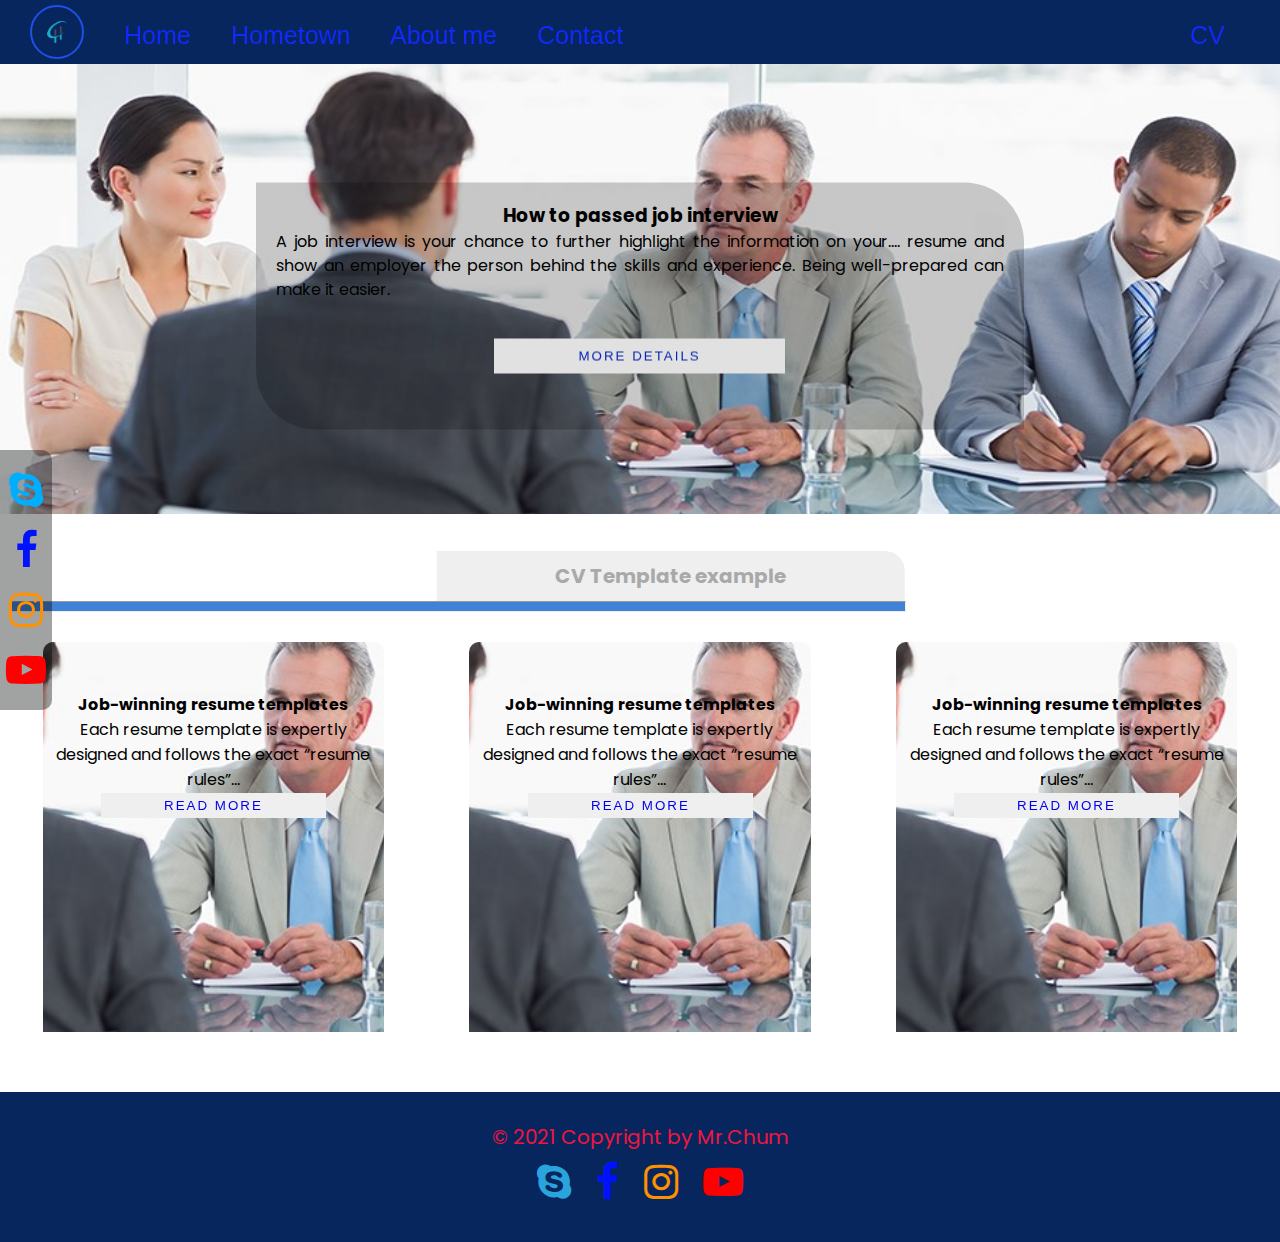
==== index.html @ 4aae73a3 "#2-Update-home" ====
<!DOCTYPE html>
<html lang="en">
<head>
    <meta charset="UTF-8">
    <meta name="viewport" content="width=device-width, initial-scale=1.0">
    <title>Virtual company One 2021</title>
    <link rel="stylesheet" href="css/hover.css">
    <link rel="shortcut icon" href="images/pnc-logo.png" type="image/x-icon">
    <link rel="stylesheet" href="css/main.css">
    <link rel="preconnect" href="https://fonts.gstatic.com">
    <link href="https://fonts.googleapis.com/css2?family=Poppins:wght@500&display=swap" rel="stylesheet">
    <link rel="stylesheet" href="https://cdnjs.cloudflare.com/ajax/libs/font-awesome/4.7.0/css/font-awesome.min.css">

</head>
<body>
    <div class="menu ">
        <div class="logo">
            <img src="/images/ch-logo--removebg-preview.png" alt="logo">
            <nav>
                <ul>
                    <li class="hvr-underline-from-center"><a href="#">Home</a></li>
                    <li class="hvr-underline-from-center"><a href="pages/hometown.html">Hometown</a></li>
                    <li class="hvr-underline-from-center"><a href="pages/about.html">About me</a></li>
                    <li class="hvr-underline-from-center"><a href="pages/contact.html">Contact</a></li>
                </ul>
            </nav>
        </div>
        <nav class="cv">
            <ul>
                <li class="hvr-underline-from-center"><a href="#">CV</a></li>
            </ul>
        </nav>
    </div>
<dvi class="header">
    <div class="text">
        <div class="main-text">
            <h3>How to passed job interview</h3>
            <p>A job interview is your chance to further highlight the information on your.... resume and show an employer the person behind the skills and experience. Being well-prepared can make it easier.</p>
            <button class="hvr-shutter-in-horizontal"><a href="https://www.indeed.com/career-advice/interviewing/how-to-pass-an-interview">More details</a></button>
        </div>
       
    </div>
    <div class="im-bg">
        <img src="/images/home.jpg" alt="">
    </div>
    <div class="icon">
        <i class="fa fa-skype" style="font-size:40px;color:rgb(0, 174, 255)"></i>
        <i class="fa fa-facebook" style="font-size:40px;color:rgb(0, 17, 255)"></i>
        <i class="fa fa-instagram" style="font-size:40px;color:rgb(255, 145, 0)"></i>
        <i class="fa fa-youtube-play" style="font-size:40px;color:red"></i>
    </div>
    <div class="title">
        <h1>CV Template example</h1>
        <hr>
    </div>
    <div class="grid-lay">
        <div class="box">
            <div class="content">
                <div>
                    <h4>Job-winning resume templates</h4>
                    <p>Each resume template is expertly designed and follows the exact “resume rules”...</p>
                    <button class="hvr-bounce-to-right"><a href="https://www.indeed.com/career-advice/interviewing/how-to-pass-an-interview">Read more</a></button>
                </div>
            </div>
        </div>
        <div class="box">
            <div class="content">
                <div>
                    <h4>Job-winning resume templates</h4>
                    <p>Each resume template is expertly designed and follows the exact “resume rules”...</p>
                    <button class="hvr-bounce-to-right"><a href="https://www.indeed.com/career-advice/interviewing/how-to-pass-an-interview">Read more</a></button>
                </div>
            </div>
        </div>
        <div class="box">
            <div class="content">
                <div>
                    <h4>Job-winning resume templates</h4>
                    <p>Each resume template is expertly designed and follows the exact “resume rules”...</p>
                    <button class="hvr-bounce-to-right"><a href="https://www.indeed.com/career-advice/interviewing/how-to-pass-an-interview">Read more</a></button>
                </div>
            </div>
        </div>
    </div>


































<footer>
    <div class="copyright">
        &copy; 2021 Copyright by Mr.Chum
    </div>
    <i class="fa fa-skype" style="font-size:40px;color:rgb(42, 164, 221)"></i>
    <i class="fa fa-facebook" style="font-size:40px;color:rgb(0, 17, 255)"></i>
    <i class="fa fa-instagram" style="font-size:40px;color:rgb(255, 145, 0)"></i>
    <i class="fa fa-youtube-play" style="font-size:40px;color:red"></i>
</footer>
</body>
</html>
---- css/main.css ----
* {
    margin: 0;
    padding: 0;
}
body {
    overflow-x: hidden;
    font-family: 'Poppins', sans-serif;
}

.menu {
    display: flex;
    justify-content: space-between;
    background: rgb(8, 38, 94);
    padding: 5px;
    position: sticky;
    top: 0;
    z-index: 2;
}
.logo{
    display: flex;
}
.logo img {
    width: 50px;
    height: 50px;
    margin-left: 25px;
    border: 2px solid rgb(32, 79, 233);
    border-radius: 50%;
    cursor: pointer;
    transition: 2s;
}
.logo img:hover {
    transform: rotatex(360deg);
    transition: 2s;
}
.logo nav ul{
    display: flex;
    list-style: none;
}
.logo nav ul li {
    margin:16px 0px 0px 40px;
}
.cv ul li {
    list-style: none;
    margin: 16px 50px 0px 0px;
}
nav ul li a {
    font-family: sans-serif;
    font-size: 25px;
    color: rgb(18, 41, 250);
    text-decoration: none;
}
nav ul li a:hover {
    color: rgb(4, 14, 48);
}

.header .im-bg img{
    width: 100%;
    height: 50vh;
}


.header .text {
    position: absolute;
    width: 60%;
    background: rgba(0, 0,0, 0.2);
    top: 34%;
    left: 50%;
    transform: translate(-50%, -50%);
    border-top-right-radius: 60px;
    border-bottom-left-radius: 60px;
}
.header .text .main-text {
    display: flex;
    width: 100%;
    flex-direction: column;
    text-align: justify;
    padding: 20px;
    box-sizing: border-box;
    line-height: 1.5;
    
}
.header .text .main-text h3 {
    text-align: center;
}
.header .text .main-text button{
    width:40% ;
    margin: 4vh auto;
    padding: 10px;
    outline: none;
    border: none;
    cursor: pointer;
}
.header .text .main-text button a{
    text-decoration: none;
    letter-spacing: 2px;
    color: rgb(6, 38, 177);
    text-transform: uppercase;
}
.icon {
    display: flex;
    justify-content: center;
    align-items: center;
    flex-direction: column;
    padding: 10px;
    background: rgba(0, 2, 3, 0.37);
    width: 2.5%;
    top: 50%;
    position: fixed;
    border-top-right-radius: 10px;
    border-bottom-right-radius: 10px;
}
.fa {
    margin: 10px 0px;
}


.title {
    display: flex;
    justify-content: flex-end;
    flex-direction: column;
    padding: 10px;
    width: 70%;
    margin: 20px 0px 20px 0px;
}

.title h1 {
    color: darkgrey;
    background: rgb(239, 239, 240);
    padding: 10px;
    width: 50%;
    font-size: 20px;
    text-align: center;
    border-top-right-radius: 20px;
    position: relative;
    left: 57%;
    transform: translateX(-18%);
}
.title hr{
    background: rgb(66, 130, 214);
    height: 1vh;
}
.grid-lay{
    display: grid;
    grid-template-columns: repeat(3, 1fr);
    
}
.grid-lay .box {
    width: 80%;
    margin: 0 auto;
    background: url(/images/home.jpg) no-repeat;
    background-size: cover;
    background-position: center -60px;
    transition: 2s;
    height: 50vh;
    border-radius: 10px;
}
.grid-lay .box:hover {
    transform: scale(.8);
    transition: 2s;
}

.grid-lay .box .content {
    
    padding: 10px;
    text-align: center;
    margin-top: 40px;
}
.grid-lay .box .content button {
    width: 70%;
    padding: 5px;
    cursor: pointer;
    outline: none;
    border: none;
}
.grid-lay .box .content button a{
    letter-spacing: 2px;
    text-decoration: none;
    text-transform: uppercase;
}










































footer {
    background: rgb(8, 38, 94);
    text-align: center;
    padding: 30px;
    font-size: 20px;
    color: rgb(240, 21, 64);
}
footer .fa {
    margin: 10px;
}
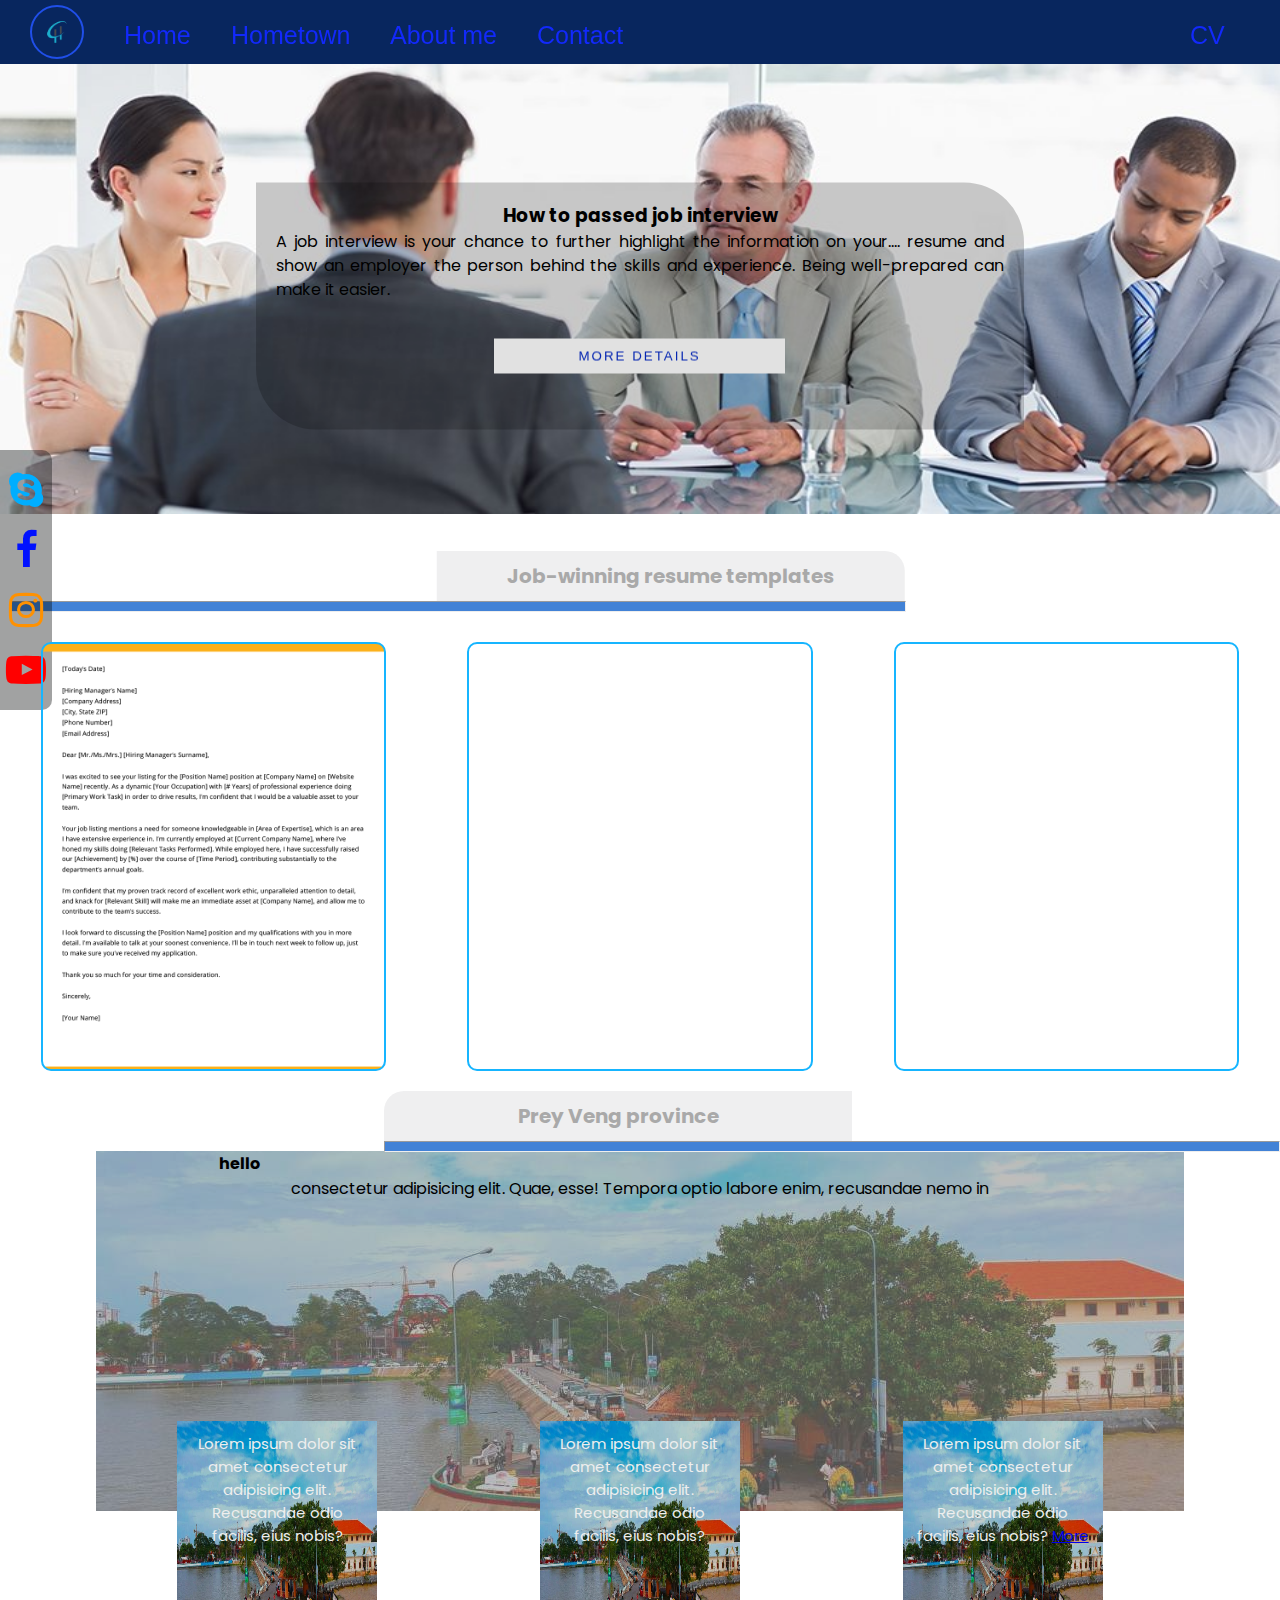
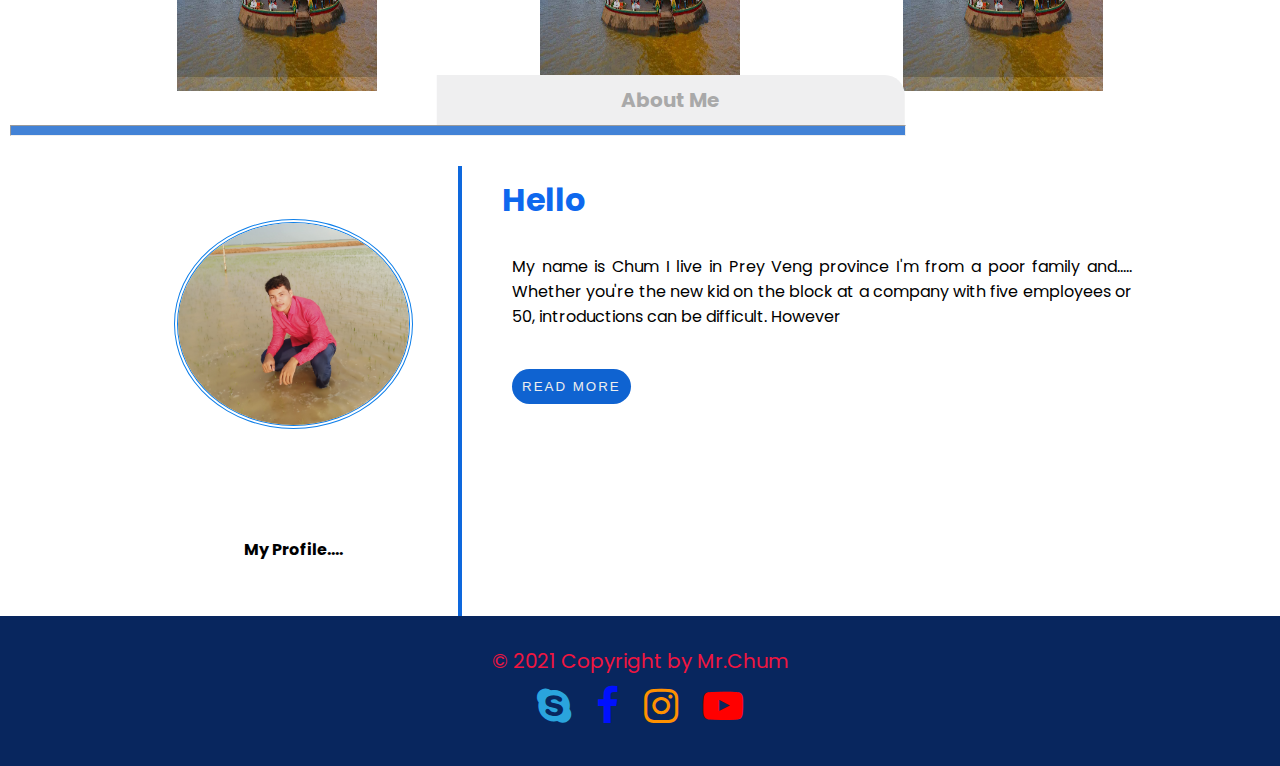
==== commit 123f030e: "#2-Update Hover" ====
--- a/index.html
+++ b/index.html
@@ -27,7 +27,7 @@
         </div>
         <nav class="cv">
             <ul>
-                <li class="hvr-underline-from-center"><a href="#">CV</a></li>
+                <li class="hvr-underline-from-center"><a href="pages/cv.html">CV</a></li>
             </ul>
         </nav>
     </div>
@@ -49,15 +49,15 @@
         <i class="fa fa-instagram" style="font-size:40px;color:rgb(255, 145, 0)"></i>
         <i class="fa fa-youtube-play" style="font-size:40px;color:red"></i>
     </div>
-    <div class="title">
-        <h1>CV Template example</h1>
+    <div class="title-left">
+        <h1>Job-winning resume templates</h1>
         <hr>
     </div>
-    <div class="grid-lay">
-        <div class="box">
+    <div class="grid-lay ">
+        <div class="box pic1 hvr-box-shadow-outset">
             <div class="content">
                 <div>
-                    <h4>Job-winning resume templates</h4>
+                    <h4>Cover letter example</h4>
                     <p>Each resume template is expertly designed and follows the exact “resume rules”...</p>
                     <button class="hvr-bounce-to-right"><a href="https://www.indeed.com/career-advice/interviewing/how-to-pass-an-interview">Read more</a></button>
                 </div>
@@ -82,6 +82,59 @@
             </div>
         </div>
     </div>
+
+    <div class="title-right">
+        <h1>Prey Veng province</h1>
+        <hr>
+    </div>
+    <div class="aboutMe">
+        <div class="content">
+            <h4>hello</h4>
+            <p>consectetur adipisicing elit. Quae, esse! Tempora optio labore enim, recusandae nemo in </p>
+        </div>
+        <div class="img-pv">
+            <div class="main">
+                <h4>hello</h4>
+                <p>Lorem ipsum dolor sit amet consectetur adipisicing elit. Recusandae odio facilis, eius nobis?</p>
+                <img src="/images/pv.jpg" alt="">
+            </div>
+            <div class="main">
+                <h4>hello</h4>
+                <p>Lorem ipsum dolor sit amet consectetur adipisicing elit. Recusandae odio facilis, eius nobis?</p>
+                <img src="/images/pv.jpg" alt="">
+            </div>
+            <div class="main">
+                <h4>hello</h4>
+                <p>Lorem ipsum dolor sit amet consectetur adipisicing elit. Recusandae odio facilis, eius nobis? <a href="#"> More</a></p>
+                <img src="/images/pv.jpg" alt="">
+            </div>
+        </div>
+    </div>
+    <div class="About">
+        <div class="title-left">
+            <h1>About Me</h1>
+            <hr>
+        </div>
+        <div class="boxAboutMe">
+            <div class="layout-me">
+                <div class="chum-img">
+                    <img src="/images/change-ch.jpg" alt="">
+                    <h4>My Profile....</h4>
+                </div>
+                <div class="textAboutMe">
+                    <h1>Hello</h1>
+                    <p>
+                        My name is <span>Chum</span> I live in Prey Veng province I'm from a poor family and.....
+
+                        Whether you're the new kid on the block at a company with five employees or 50, introductions can be difficult. However
+                    </p>
+                    <button>Read more</button>
+                </div>
+            </div>
+        
+        </div>
+    </div>
+    
 
 
 
--- a/css/main.css
+++ b/css/main.css
@@ -111,10 +111,11 @@
 }
 .fa {
     margin: 10px 0px;
-}
-
-
-.title {
+    cursor: pointer;
+}
+
+
+.title-left {
     display: flex;
     justify-content: flex-end;
     flex-direction: column;
@@ -123,7 +124,7 @@
     margin: 20px 0px 20px 0px;
 }
 
-.title h1 {
+.title-left h1 {
     color: darkgrey;
     background: rgb(239, 239, 240);
     padding: 10px;
@@ -135,35 +136,71 @@
     left: 57%;
     transform: translateX(-18%);
 }
-.title hr{
+.title-left hr{
     background: rgb(66, 130, 214);
     height: 1vh;
 }
+
+.title-right {
+    float: right;
+    width: 70%;
+}
+.title-right h1 {
+    color: darkgrey;
+    background: rgb(239, 239, 240);
+    padding: 10px;
+    width: 50%;
+    font-size: 20px;
+    text-align: center;
+    border-top-left-radius: 20px;
+}
+.title-right hr{
+    background: rgb(66, 130, 214);
+    height: 1vh;
+}
+
+
 .grid-lay{
     display: grid;
     grid-template-columns: repeat(3, 1fr);
-    
+    margin-bottom:20px;
+}
+.grid-lay .pic1 {
+    background: url(../images/General-Cover-Letter-Example-Template.png);
 }
 .grid-lay .box {
     width: 80%;
     margin: 0 auto;
-    background: url(/images/home.jpg) no-repeat;
     background-size: cover;
     background-position: center -60px;
-    transition: 2s;
-    height: 50vh;
+    transition: 1s;
     border-radius: 10px;
+    border: 2px solid rgb(22, 181, 255);
 }
 .grid-lay .box:hover {
     transform: scale(.8);
+    transition: 1s;
+    
+}
+.grid-lay .box .content{
+    padding: 10px;
+    text-align: center;
+    height: 45vh;
+    opacity: 0;
     transition: 2s;
-}
-
-.grid-lay .box .content {
-    
-    padding: 10px;
-    text-align: center;
+    color: rgb(75, 74, 74);
+    background: rgba(10, 98, 231, 0.185);
+}
+.grid-lay .box .content div {
     margin-top: 40px;
+}
+.grid-lay .box .content h4 {
+    font-size: 20px;
+}
+.grid-lay .box .content:hover {
+    opacity: 1;
+    transition: 2s;
+    border-radius: 5px;
 }
 .grid-lay .box .content button {
     width: 70%;
@@ -179,8 +216,121 @@
 }
 
 
-
-
+.aboutMe {
+    background: url(/images/pv.jpg) no-repeat;
+    background-position: center -150px;
+    width: 85%;
+    height: 40vh;
+    margin: 80px auto;
+    text-align: center;
+}
+.aboutMe .content {
+    background: rgba(138, 137, 137, 0.555);
+    height: 40vh;
+    width: 100%;
+}
+.aboutMe .img-pv {
+    display: flex;
+    justify-content: space-around;
+    height: 30vh;
+    margin: -90px 0px;
+}
+.aboutMe .img-pv .main {
+    width: 200px;
+    position: relative;
+    transition: 1s;
+    font-size: 15px;
+}
+.aboutMe .img-pv .main img{
+    width: 200px;
+    height: 30vh;
+}
+.aboutMe .img-pv .main h4 {
+    position: absolute;
+    z-index: 2;
+    left: 40%;
+    transition: 1s;
+    transform: translateX(30%);
+    opacity: 0;
+}
+.aboutMe .img-pv .main p {
+    position: absolute;
+    color: #eee;
+    background: rgba(0, 0,0, 0.2);
+    height: 26vh;
+    transition: 1.5s;
+    padding: 11px;
+}
+.aboutMe .img-pv .main p:hover{
+    transform: translateY(20%);
+    transition: 1.5s;
+    height: 21vh;
+}
+.aboutMe .img-pv .main:hover h4{
+    transform: scale(1.2);
+    opacity: 1;
+    color: rgb(14, 104, 238);
+    font-size: 20px;
+}
+.aboutMe .img-pv .main:hover{
+    transform: scale(1.1);
+}
+
+
+.About .title-left {
+    margin-top: 12%;
+}
+.About .layout-me {
+    width: 80%;
+    display: flex;
+    justify-content: space-between;
+    margin: 0 auto;
+    height: 50vh;
+}
+.About .layout-me .textAboutMe {
+    width: 100%;
+    margin-left: 30px;
+}
+.About .layout-me .textAboutMe h1{
+    color: rgb(14, 104, 238);
+    padding: 10px;
+}
+.About .layout-me .textAboutMe p {
+    padding: 20px;
+    text-align: justify;
+}
+.About .layout-me .textAboutMe button{
+    outline: none;
+    border: none;
+    border-radius: 20px;
+    padding: 10px;
+    color: #eee;
+    background: rgb(15, 99, 209);
+    cursor: pointer;
+    letter-spacing: 2px;
+    text-transform: uppercase;
+    margin: 20px;
+}
+.About .layout-me .textAboutMe button:hover {
+    background: rgb(11, 67, 139);
+}
+.About .layout-me .chum-img {
+    width: 50%;
+    display: flex;
+    justify-content: center;
+    align-items: center;
+    flex-wrap: wrap;
+    border-right: 4px solid rgb(14, 104, 221);
+}
+.About .layout-me img {
+    width: 70%;
+    border: 4px double rgb(13, 126, 233);
+    border-radius: 50%;
+}
+.About .layout-me h4 {
+    width: 100%;
+    text-align: center;
+}
 
 
 
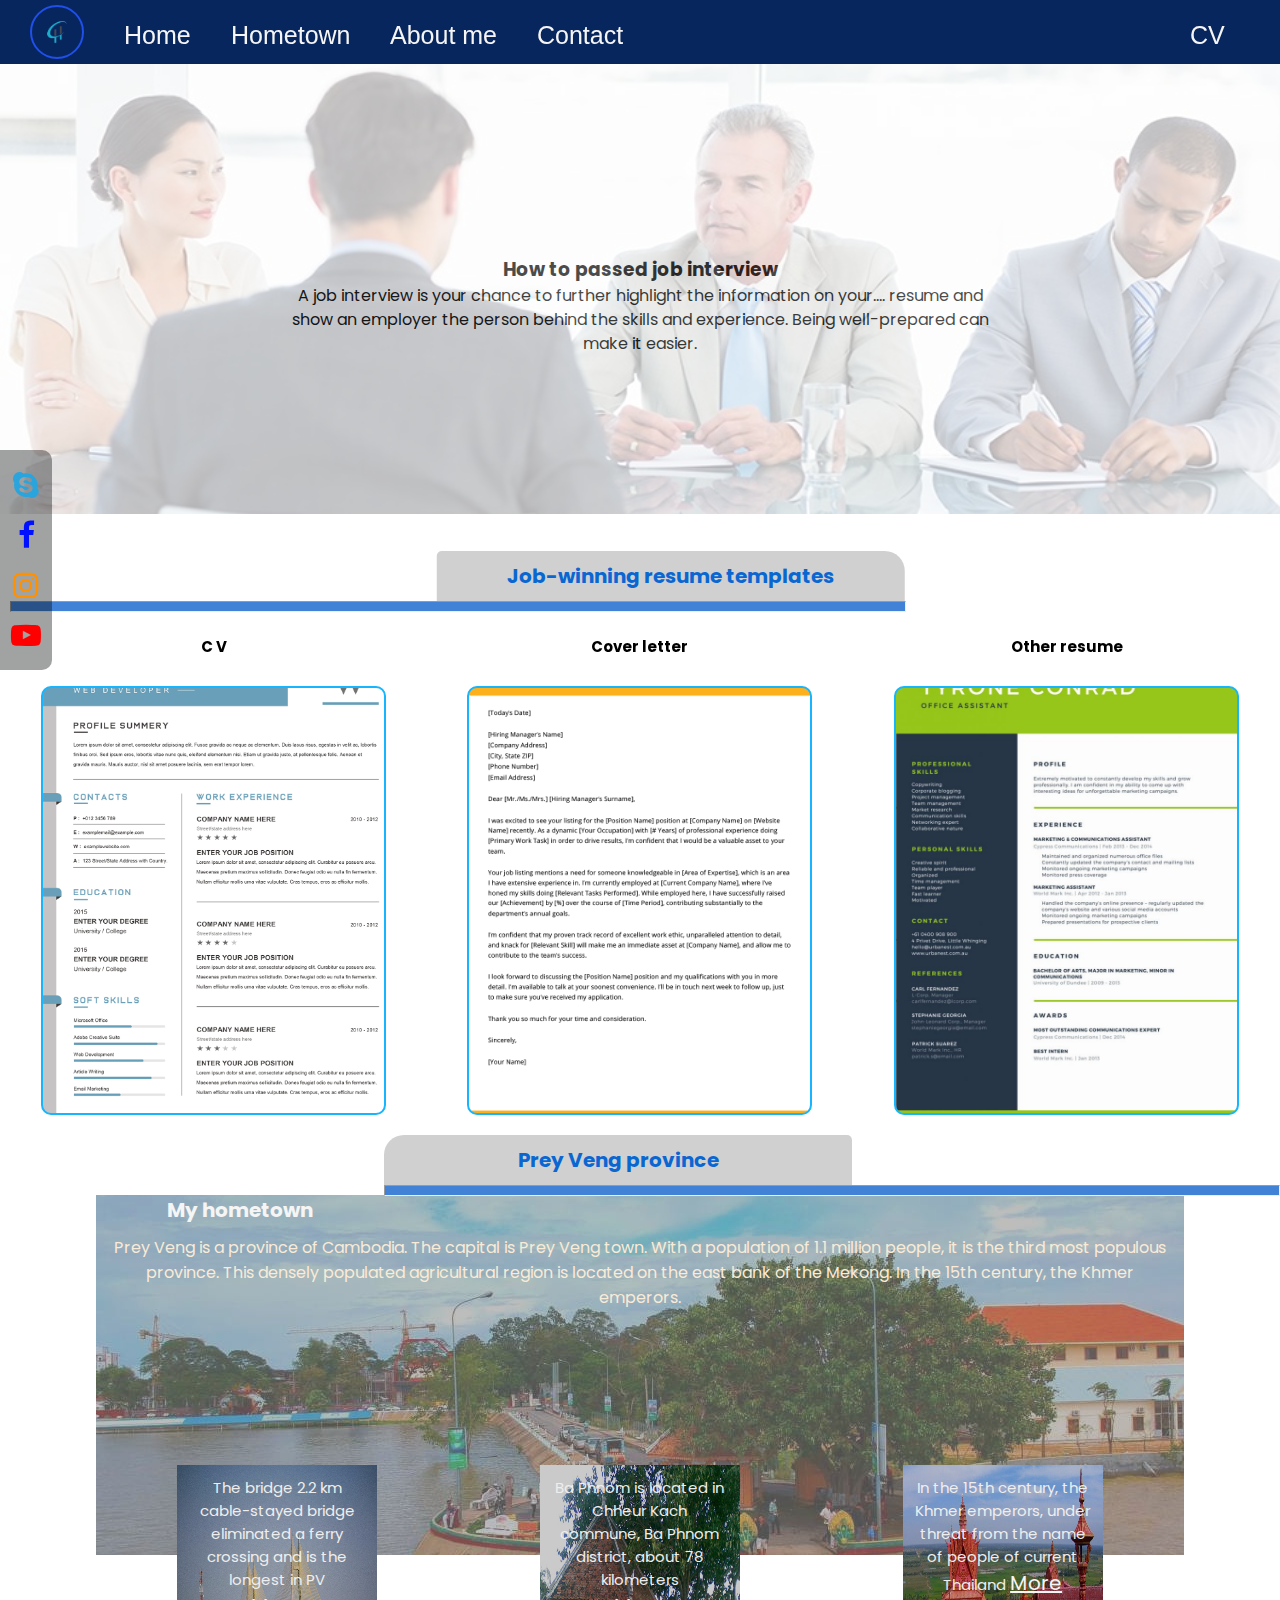
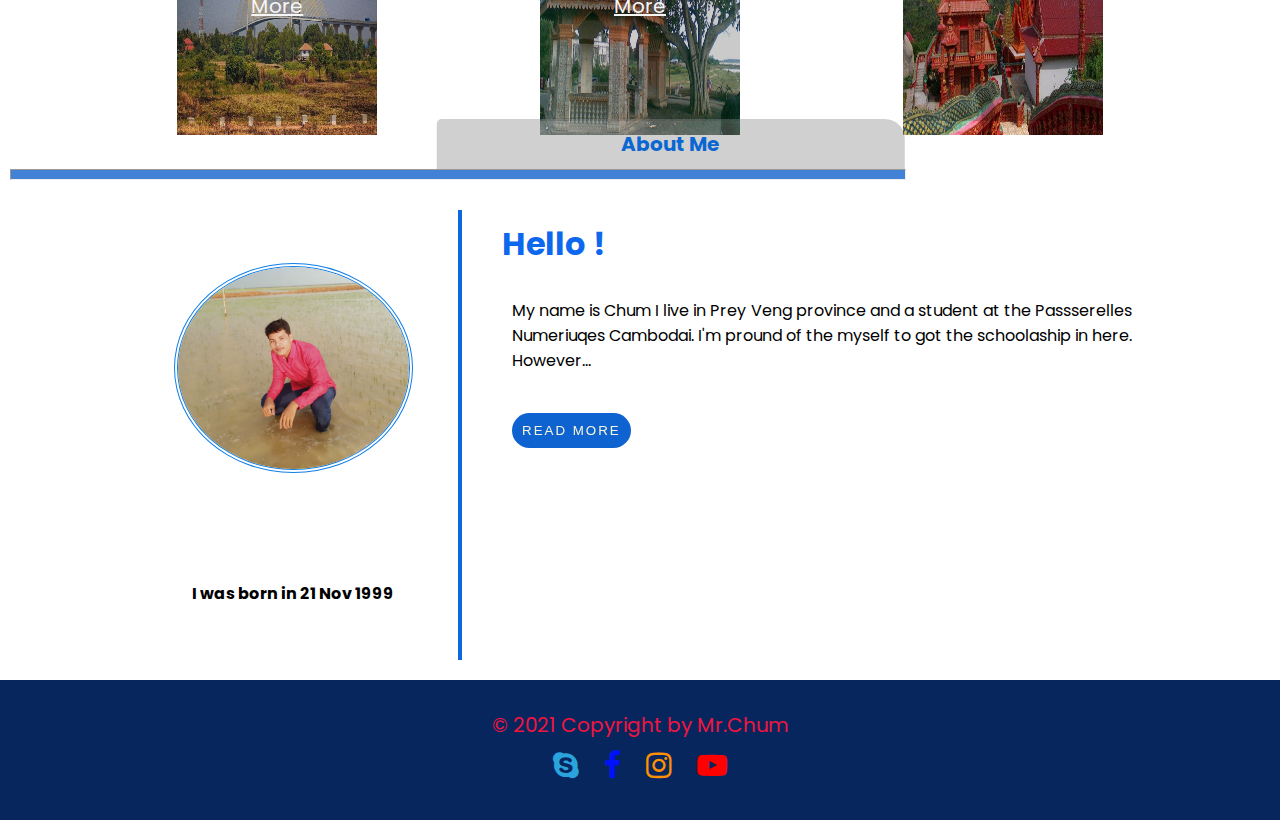
==== commit 68b6adef: "#3-Responsive" ====
--- a/index.html
+++ b/index.html
@@ -18,10 +18,10 @@
             <img src="/images/ch-logo--removebg-preview.png" alt="logo">
             <nav>
                 <ul>
-                    <li class="hvr-underline-from-center"><a href="#">Home</a></li>
-                    <li class="hvr-underline-from-center"><a href="pages/hometown.html">Hometown</a></li>
-                    <li class="hvr-underline-from-center"><a href="pages/about.html">About me</a></li>
-                    <li class="hvr-underline-from-center"><a href="pages/contact.html">Contact</a></li>
+                    <li class="hvr-underline-from-left"><a href="#">Home</a></li>
+                    <li class="hvr-underline-from-left"><a href="pages/hometown.html">Hometown</a></li>
+                    <li class="hvr-underline-from-left"><a href="pages/about.html">About me</a></li>
+                    <li class="hvr-underline-from-left"><a href="pages/contact.html">Contact</a></li>
                 </ul>
             </nav>
         </div>
@@ -31,12 +31,11 @@
             </ul>
         </nav>
     </div>
-<dvi class="header">
+    <div class="header">
     <div class="text">
         <div class="main-text">
             <h3>How to passed job interview</h3>
             <p>A job interview is your chance to further highlight the information on your.... resume and show an employer the person behind the skills and experience. Being well-prepared can make it easier.</p>
-            <button class="hvr-shutter-in-horizontal"><a href="https://www.indeed.com/career-advice/interviewing/how-to-pass-an-interview">More details</a></button>
         </div>
        
     </div>
@@ -44,10 +43,10 @@
         <img src="/images/home.jpg" alt="">
     </div>
     <div class="icon">
-        <i class="fa fa-skype" style="font-size:40px;color:rgb(0, 174, 255)"></i>
-        <i class="fa fa-facebook" style="font-size:40px;color:rgb(0, 17, 255)"></i>
-        <i class="fa fa-instagram" style="font-size:40px;color:rgb(255, 145, 0)"></i>
-        <i class="fa fa-youtube-play" style="font-size:40px;color:red"></i>
+        <a href="https://join.skype.com/invite/bOJqEdxwnIva"><i class="fa fa-skype" style="font-size:30px;color:rgb(42, 164, 221)"></i></a>
+        <a href="https://www.facebook.com/campaign/landing.php?campaign_id=1635645242&extra_1=s%7Cc%7C355258474548%7Ce%7Cfacebook%7C&placement=&creative=355258474548&keyword=facebook&partner_id=googlesem&extra_2=campaignid%3D1635645242%26adgroupid%3D67924220132%26matchtype%3De%26network%3Dg%26source%3Dnotmobile%26search_or_content%3Ds%26device%3Dc%26devicemodel%3D%26adposition%3D%26target%3D%26targetid%3Dkwd-541132862%26loc_physical_ms%3D1009829%26loc_interest_ms%3D%26feeditemid%3D%26param1%3D%26param2%3D&gclid=Cj0KCQiA3smABhCjARIsAKtrg6JYVG_hUGmpYiaHvzQ2SBEwxxJklAzYAbpT52iyU09MxoZtPq7CxKEaArSGEALw_wcB"><i class="fa fa-facebook" style="font-size:30px;color:rgb(0, 17, 255)"></i></a>
+        <a href="https://www.instagram.com/?hl=en"><i class="fa fa-instagram" style="font-size:30px;color:rgb(255, 145, 0)"></i></a>
+        <a href="https://www.youtube.com/"><i class="fa fa-youtube-play" style="font-size:30px;color:red"></i></a>
     </div>
     <div class="title-left">
         <h1>Job-winning resume templates</h1>
@@ -55,29 +54,32 @@
     </div>
     <div class="grid-lay ">
         <div class="box pic1 hvr-box-shadow-outset">
+            <h1>C V</h1>
             <div class="content">
                 <div>
                     <h4>Cover letter example</h4>
-                    <p>Each resume template is expertly designed and follows the exact “resume rules”...</p>
-                    <button class="hvr-bounce-to-right"><a href="https://www.indeed.com/career-advice/interviewing/how-to-pass-an-interview">Read more</a></button>
+                    <p>Each resume template is expertly designed and follows the exact “resume rules” please find more bellow</p>
+                    <button class="hvr-bounce-to-right"><a href="https://www.resumecoach.com/lp/cv-builder/?utm_source=google&utm_medium=cpc&gclid=CjwKCAiAu8SABhAxEiwAsodSZGHz-OU25IxVU4GZE2QYZKkYxLet7bDwNTiuCM2LJgKAsfkwhSsqMxoCs4oQAvD_BwE">Read more</a></button>
                 </div>
             </div>
         </div>
-        <div class="box">
+        <div class="box pic2 hvr-box-shadow-outset">
+            <h1>Cover letter</h1>
             <div class="content">
                 <div>
                     <h4>Job-winning resume templates</h4>
-                    <p>Each resume template is expertly designed and follows the exact “resume rules”...</p>
-                    <button class="hvr-bounce-to-right"><a href="https://www.indeed.com/career-advice/interviewing/how-to-pass-an-interview">Read more</a></button>
+                    <p>Each resume template is expertly designed and follows the exact “resume rules” please find more bellow</p>
+                    <button class="hvr-bounce-to-right"><a href="https://resume.io/resume-templates/professional">Read more</a></button>
                 </div>
             </div>
         </div>
-        <div class="box">
+        <div class="box pic3 hvr-box-shadow-outset">
+            <h1>Other resume</h1>
             <div class="content">
                 <div>
                     <h4>Job-winning resume templates</h4>
-                    <p>Each resume template is expertly designed and follows the exact “resume rules”...</p>
-                    <button class="hvr-bounce-to-right"><a href="https://www.indeed.com/career-advice/interviewing/how-to-pass-an-interview">Read more</a></button>
+                    <p>Each resume template is expertly designed and follows the exact “resume rules” please find more bellow</p>
+                    <button class="hvr-bounce-to-right"><a href="https://resume.io/resume-templates">Read more</a></button>
                 </div>
             </div>
         </div>
@@ -89,24 +91,25 @@
     </div>
     <div class="aboutMe">
         <div class="content">
-            <h4>hello</h4>
-            <p>consectetur adipisicing elit. Quae, esse! Tempora optio labore enim, recusandae nemo in </p>
+            <h4>My hometown</h4>
+            <p>Prey Veng is a province of Cambodia. The capital is Prey Veng town. With a population of 1.1 million people, it is the third most populous province. This densely populated agricultural region is located on the east bank of the Mekong.
+            In the 15th century, the Khmer emperors.</p>
         </div>
         <div class="img-pv">
             <div class="main">
-                <h4>hello</h4>
-                <p>Lorem ipsum dolor sit amet consectetur adipisicing elit. Recusandae odio facilis, eius nobis?</p>
-                <img src="/images/pv.jpg" alt="">
+                <h4>Neak loeung bridge</h4>
+                <p>The bridge 2.2 km cable-stayed bridge eliminated a ferry crossing and is the longest in PV <br><a href="https://en.wikipedia.org/wiki/Neak_Loeung_Bridge">More</a></p>
+                <img src="/images/chinese-firm-to-build-a-new-300-hectare-satellite-city-in-prey-veng.jpg" alt="">
             </div>
             <div class="main">
-                <h4>hello</h4>
-                <p>Lorem ipsum dolor sit amet consectetur adipisicing elit. Recusandae odio facilis, eius nobis?</p>
-                <img src="/images/pv.jpg" alt="">
+                <h4>Ba Phnom tourism</h4>
+                <p>Ba Phnom is located in Chheur Kach commune, Ba Phnom district, about 78 kilometers<br><a href="https://www.cambodiasite.nl/baphnomeng.htm">More</a></p>
+                <img src="/images/vihear-chan-temple.jpg" alt="">
             </div>
             <div class="main">
-                <h4>hello</h4>
-                <p>Lorem ipsum dolor sit amet consectetur adipisicing elit. Recusandae odio facilis, eius nobis? <a href="#"> More</a></p>
-                <img src="/images/pv.jpg" alt="">
+                <h4>History of Prey Veng</h4>
+                <p>In the 15th century, the Khmer emperors, under threat from the name of people of current Thailand <a href="https://en.wikipedia.org/wiki/Prey_Veng_Province#History"> More</a></p>
+                <img src="/images/ba-phnom-resort.jpg" alt="">
             </div>
         </div>
     </div>
@@ -119,16 +122,14 @@
             <div class="layout-me">
                 <div class="chum-img">
                     <img src="/images/change-ch.jpg" alt="">
-                    <h4>My Profile....</h4>
+                    <h4>I was born in 21 Nov 1999</h4>
                 </div>
                 <div class="textAboutMe">
-                    <h1>Hello</h1>
+                    <h1>Hello !</h1>
                     <p>
-                        My name is <span>Chum</span> I live in Prey Veng province I'm from a poor family and.....
-
-                        Whether you're the new kid on the block at a company with five employees or 50, introductions can be difficult. However
+                        My name is <span>Chum</span> I live in Prey Veng province and a student at the Passserelles Numeriuqes Cambodai. I'm pround of the myself to got the schoolaship in here. However...
                     </p>
-                    <button>Read more</button>
+                    <button class="hvr-shrink hvr-box-shadow"><a href="http://127.0.0.1:5500/pages/about.html">Read more</a></button>
                 </div>
             </div>
         
@@ -173,10 +174,10 @@
     <div class="copyright">
         &copy; 2021 Copyright by Mr.Chum
     </div>
-    <i class="fa fa-skype" style="font-size:40px;color:rgb(42, 164, 221)"></i>
-    <i class="fa fa-facebook" style="font-size:40px;color:rgb(0, 17, 255)"></i>
-    <i class="fa fa-instagram" style="font-size:40px;color:rgb(255, 145, 0)"></i>
-    <i class="fa fa-youtube-play" style="font-size:40px;color:red"></i>
+    <a href="https://join.skype.com/invite/bOJqEdxwnIva"><i class="fa fa-skype" style="font-size:30px;color:rgb(42, 164, 221)"></i></a>
+    <a href="https://www.facebook.com/campaign/landing.php?campaign_id=1635645242&extra_1=s%7Cc%7C355258474548%7Ce%7Cfacebook%7C&placement=&creative=355258474548&keyword=facebook&partner_id=googlesem&extra_2=campaignid%3D1635645242%26adgroupid%3D67924220132%26matchtype%3De%26network%3Dg%26source%3Dnotmobile%26search_or_content%3Ds%26device%3Dc%26devicemodel%3D%26adposition%3D%26target%3D%26targetid%3Dkwd-541132862%26loc_physical_ms%3D1009829%26loc_interest_ms%3D%26feeditemid%3D%26param1%3D%26param2%3D&gclid=Cj0KCQiA3smABhCjARIsAKtrg6JYVG_hUGmpYiaHvzQ2SBEwxxJklAzYAbpT52iyU09MxoZtPq7CxKEaArSGEALw_wcB"><i class="fa fa-facebook" style="font-size:30px;color:rgb(0, 17, 255)"></i></a>
+    <a href="https://www.instagram.com/?hl=en"><i class="fa fa-instagram" style="font-size:30px;color:rgb(255, 145, 0)"></i></a>
+    <a href="https://www.youtube.com/"><i class="fa fa-youtube-play" style="font-size:30px;color:red"></i></a>
 </footer>
 </body>
 </html>--- a/css/main.css
+++ b/css/main.css
@@ -46,11 +46,11 @@
 nav ul li a {
     font-family: sans-serif;
     font-size: 25px;
-    color: rgb(18, 41, 250);
+    color: #f6f5f5;
     text-decoration: none;
 }
 nav ul li a:hover {
-    color: rgb(4, 14, 48);
+    color: #cdd0cb;
 }
 
 .header .im-bg img{
@@ -62,18 +62,15 @@
 .header .text {
     position: absolute;
     width: 60%;
-    background: rgba(0, 0,0, 0.2);
     top: 34%;
     left: 50%;
     transform: translate(-50%, -50%);
-    border-top-right-radius: 60px;
-    border-bottom-left-radius: 60px;
 }
 .header .text .main-text {
     display: flex;
     width: 100%;
     flex-direction: column;
-    text-align: justify;
+    text-align: center;
     padding: 20px;
     box-sizing: border-box;
     line-height: 1.5;
@@ -81,21 +78,13 @@
 }
 .header .text .main-text h3 {
     text-align: center;
-}
-.header .text .main-text button{
-    width:40% ;
-    margin: 4vh auto;
-    padding: 10px;
-    outline: none;
-    border: none;
-    cursor: pointer;
-}
-.header .text .main-text button a{
-    text-decoration: none;
-    letter-spacing: 2px;
-    color: rgb(6, 38, 177);
-    text-transform: uppercase;
-}
+    color: #000000;
+    font-weight: bolder;
+}
+.im-bg img {
+    opacity: .3;
+}
+
 .icon {
     display: flex;
     justify-content: center;
@@ -125,13 +114,13 @@
 }
 
 .title-left h1 {
-    color: darkgrey;
-    background: rgb(239, 239, 240);
+    color: rgb(10, 103, 209);
+    background: rgba(136, 136, 139, 0.397);
     padding: 10px;
     width: 50%;
     font-size: 20px;
     text-align: center;
-    border-top-right-radius: 20px;
+    border-radius: 5px 20px 0px 0px;
     position: relative;
     left: 57%;
     transform: translateX(-18%);
@@ -146,13 +135,13 @@
     width: 70%;
 }
 .title-right h1 {
-    color: darkgrey;
-    background: rgb(239, 239, 240);
+    color: rgb(10, 103, 209);
+    background: rgba(136, 136, 139, 0.397);
     padding: 10px;
     width: 50%;
     font-size: 20px;
     text-align: center;
-    border-top-left-radius: 20px;
+    border-radius: 20px 5px 0px 0px;
 }
 .title-right hr{
     background: rgb(66, 130, 214);
@@ -163,10 +152,25 @@
 .grid-lay{
     display: grid;
     grid-template-columns: repeat(3, 1fr);
+    margin-top: 5%;
     margin-bottom:20px;
 }
+.grid-lay .box h1{
+    position: absolute;
+    top: -10%;
+    left: 50%;
+    transform: translate(-50%, -50%);
+    font-size: 15px;
+}
 .grid-lay .pic1 {
+    background: url(../images/Design-Resume-CV-Template-Word-Format-to-download-1-1.jpg);
+    background-size: cover;
+}
+.grid-lay .pic2 {
     background: url(../images/General-Cover-Letter-Example-Template.png);
+}
+.grid-lay .pic3 {
+    background: url(../images/Urbanest-Resume-Template-b-724x1024.jpg);
 }
 .grid-lay .box {
     width: 80%;
@@ -178,7 +182,7 @@
     border: 2px solid rgb(22, 181, 255);
 }
 .grid-lay .box:hover {
-    transform: scale(.8);
+    transform: scale(.9);
     transition: 1s;
     
 }
@@ -187,19 +191,19 @@
     text-align: center;
     height: 45vh;
     opacity: 0;
-    transition: 2s;
-    color: rgb(75, 74, 74);
-    background: rgba(10, 98, 231, 0.185);
+    transition: 1s;
+    color: rgb(255, 255, 255);
+    background: rgba(130, 128, 236, 0.418);
 }
 .grid-lay .box .content div {
-    margin-top: 40px;
+    margin-top: 20px;
 }
 .grid-lay .box .content h4 {
     font-size: 20px;
 }
 .grid-lay .box .content:hover {
     opacity: 1;
-    transition: 2s;
+    transition: 1s;
     border-radius: 5px;
 }
 .grid-lay .box .content button {
@@ -229,6 +233,14 @@
     height: 40vh;
     width: 100%;
 }
+.aboutMe .content p {
+    color: antiquewhite;
+    padding: 10px;
+}
+.aboutMe .content h4 {
+    font-size: 20px;
+    color: whitesmoke;
+}
 .aboutMe .img-pv {
     display: flex;
     justify-content: space-around;
@@ -248,9 +260,8 @@
 .aboutMe .img-pv .main h4 {
     position: absolute;
     z-index: 2;
-    left: 40%;
-    transition: 1s;
-    transform: translateX(30%);
+    left: 12%;
+    transition: 1s;
     opacity: 0;
 }
 .aboutMe .img-pv .main p {
@@ -261,16 +272,20 @@
     transition: 1.5s;
     padding: 11px;
 }
+.aboutMe .img-pv .main p a {
+    color: #f6f5f5;
+    font-size: 20px;
+}
 .aboutMe .img-pv .main p:hover{
     transform: translateY(20%);
     transition: 1.5s;
     height: 21vh;
 }
 .aboutMe .img-pv .main:hover h4{
-    transform: scale(1.2);
+    transform: scale(1.1);
     opacity: 1;
-    color: rgb(14, 104, 238);
-    font-size: 20px;
+    color: rgba(250, 187, 15, 0.89);
+    font-weight: bolder;
 }
 .aboutMe .img-pv .main:hover{
     transform: scale(1.1);
@@ -331,11 +346,11 @@
     width: 100%;
     text-align: center;
 }
-
-
-
-
-
+.boxAboutMe .layout-me .textAboutMe a{
+    text-align: center;
+    text-decoration: none;
+    color: beige;
+}
 
 
 
@@ -375,6 +390,7 @@
     padding: 30px;
     font-size: 20px;
     color: rgb(240, 21, 64);
+    margin: 20px 0px 0px 0px;
 }
 footer .fa {
     margin: 10px;
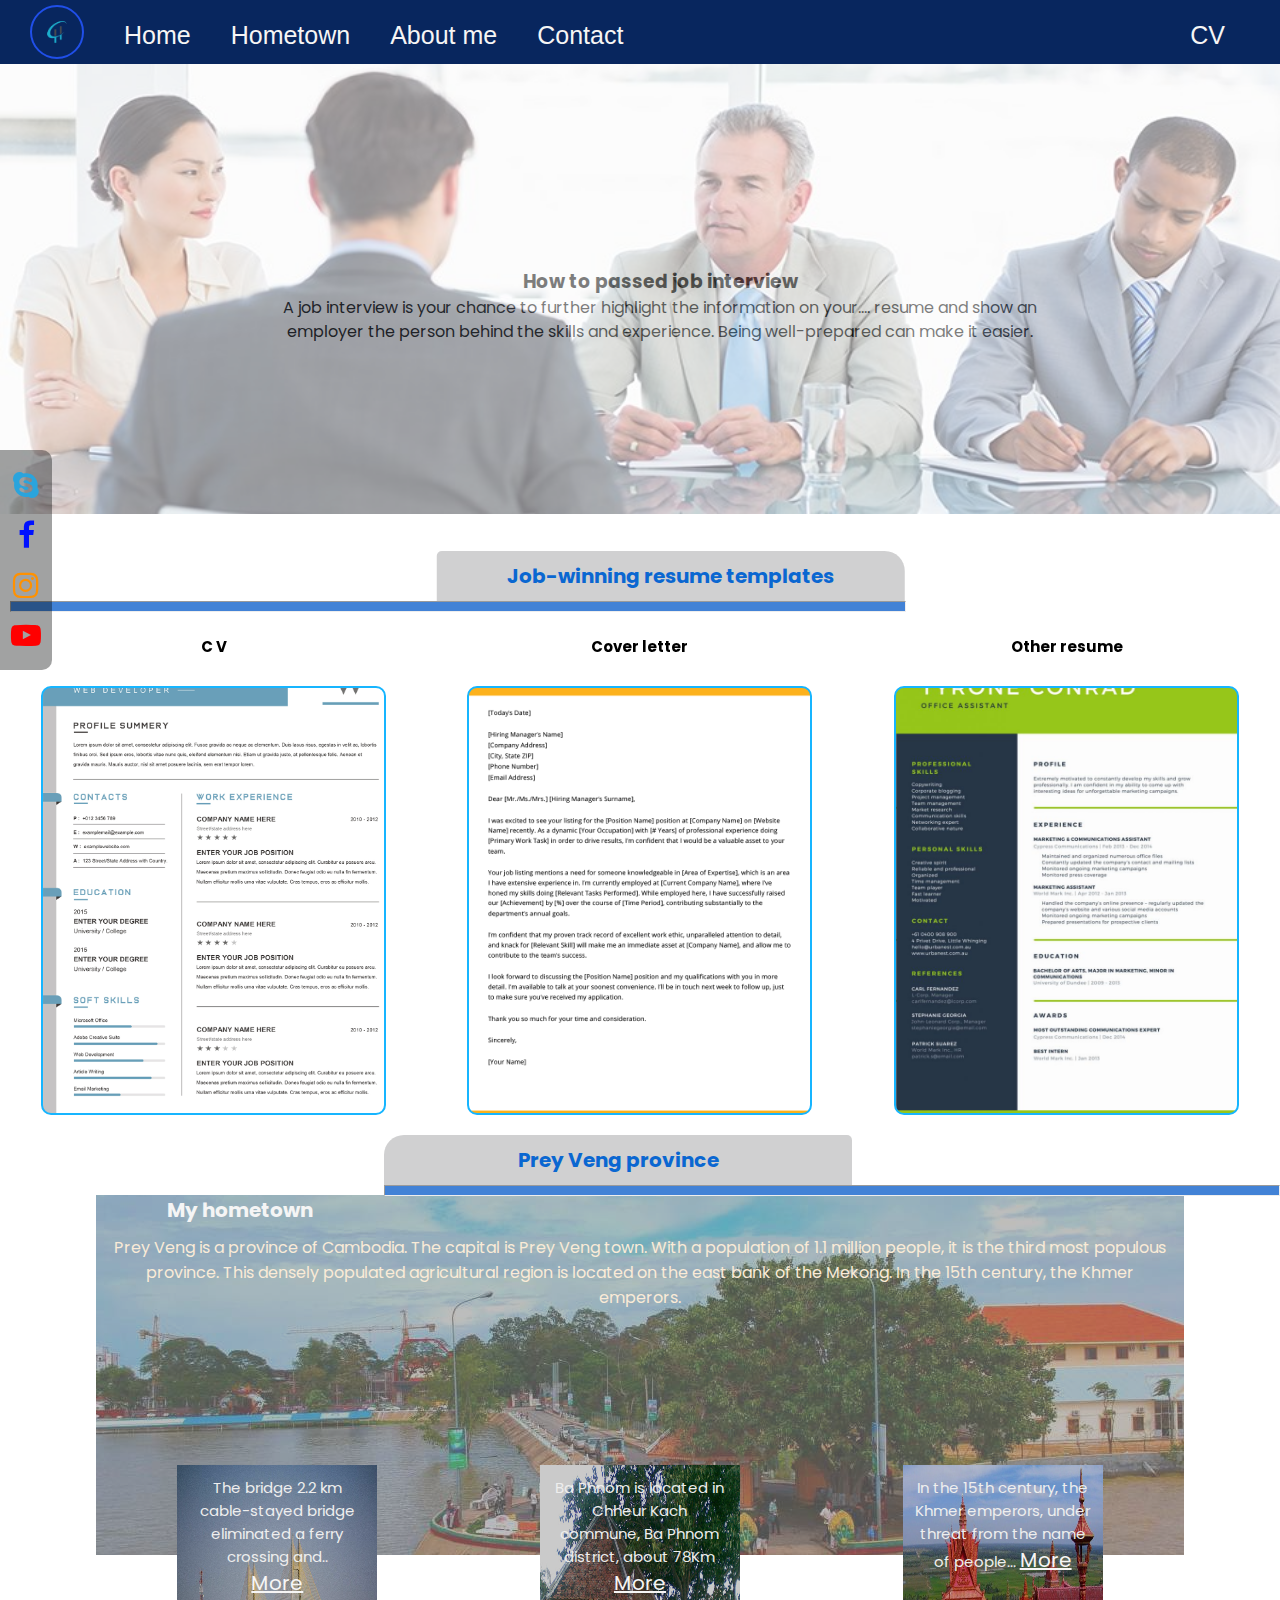
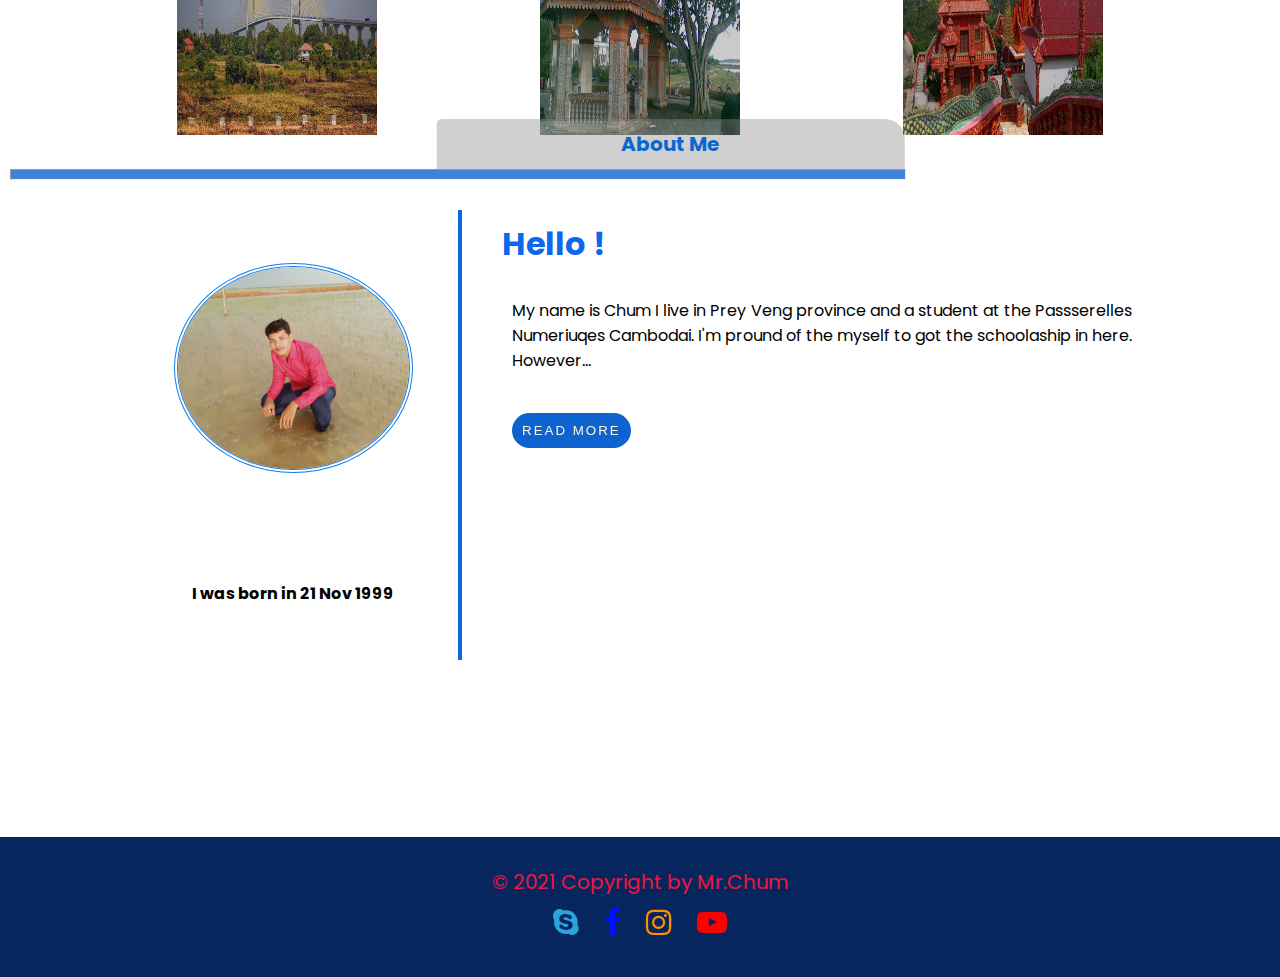
==== commit 810a6b7c: "#4- Responsive" ====
--- a/index.html
+++ b/index.html
@@ -18,35 +18,33 @@
             <img src="/images/ch-logo--removebg-preview.png" alt="logo">
             <nav>
                 <ul>
-                    <li class="hvr-underline-from-left"><a href="#">Home</a></li>
-                    <li class="hvr-underline-from-left"><a href="pages/hometown.html">Hometown</a></li>
-                    <li class="hvr-underline-from-left"><a href="pages/about.html">About me</a></li>
-                    <li class="hvr-underline-from-left"><a href="pages/contact.html">Contact</a></li>
+                    <li><a href="#">Home</a></li>
+                    <li><a href="pages/hometown.html">Hometown</a></li>
+                    <li><a href="pages/about.html">About me</a></li>
+                    <li><a href="pages/contact.html">Contact</a></li>
                 </ul>
             </nav>
         </div>
         <nav class="cv">
             <ul>
-                <li class="hvr-underline-from-center"><a href="pages/cv.html">CV</a></li>
+                <li><a href="pages/cv.html">CV</a></li>
             </ul>
         </nav>
     </div>
-    <div class="header">
     <div class="text">
         <div class="main-text">
             <h3>How to passed job interview</h3>
             <p>A job interview is your chance to further highlight the information on your.... resume and show an employer the person behind the skills and experience. Being well-prepared can make it easier.</p>
         </div>
-       
     </div>
     <div class="im-bg">
         <img src="/images/home.jpg" alt="">
     </div>
     <div class="icon">
-        <a href="https://join.skype.com/invite/bOJqEdxwnIva"><i class="fa fa-skype" style="font-size:30px;color:rgb(42, 164, 221)"></i></a>
-        <a href="https://www.facebook.com/campaign/landing.php?campaign_id=1635645242&extra_1=s%7Cc%7C355258474548%7Ce%7Cfacebook%7C&placement=&creative=355258474548&keyword=facebook&partner_id=googlesem&extra_2=campaignid%3D1635645242%26adgroupid%3D67924220132%26matchtype%3De%26network%3Dg%26source%3Dnotmobile%26search_or_content%3Ds%26device%3Dc%26devicemodel%3D%26adposition%3D%26target%3D%26targetid%3Dkwd-541132862%26loc_physical_ms%3D1009829%26loc_interest_ms%3D%26feeditemid%3D%26param1%3D%26param2%3D&gclid=Cj0KCQiA3smABhCjARIsAKtrg6JYVG_hUGmpYiaHvzQ2SBEwxxJklAzYAbpT52iyU09MxoZtPq7CxKEaArSGEALw_wcB"><i class="fa fa-facebook" style="font-size:30px;color:rgb(0, 17, 255)"></i></a>
-        <a href="https://www.instagram.com/?hl=en"><i class="fa fa-instagram" style="font-size:30px;color:rgb(255, 145, 0)"></i></a>
-        <a href="https://www.youtube.com/"><i class="fa fa-youtube-play" style="font-size:30px;color:red"></i></a>
+        <a href="https://join.skype.com/invite/bOJqEdxwnIva"><i class="fa fa-skype hvr-grow-shadow" style="font-size:30px;color:rgb(42, 164, 221)"></i></a>
+        <a href="https://www.facebook.com/campaign/landing.php?campaign_id=1635645242&extra_1=s%7Cc%7C355258474548%7Ce%7Cfacebook%7C&placement=&creative=355258474548&keyword=facebook&partner_id=googlesem&extra_2=campaignid%3D1635645242%26adgroupid%3D67924220132%26matchtype%3De%26network%3Dg%26source%3Dnotmobile%26search_or_content%3Ds%26device%3Dc%26devicemodel%3D%26adposition%3D%26target%3D%26targetid%3Dkwd-541132862%26loc_physical_ms%3D1009829%26loc_interest_ms%3D%26feeditemid%3D%26param1%3D%26param2%3D&gclid=Cj0KCQiA3smABhCjARIsAKtrg6JYVG_hUGmpYiaHvzQ2SBEwxxJklAzYAbpT52iyU09MxoZtPq7CxKEaArSGEALw_wcB"><i class="fa fa-facebook hvr-grow-shadow" style="font-size:30px;color:rgb(0, 17, 255)"></i></a>
+        <a href="https://www.instagram.com/?hl=en"><i class="fa fa-instagram hvr-grow-shadow" style="font-size:30px;color:rgb(255, 145, 0)"></i></a>
+        <a href="https://www.youtube.com/"><i class="fa fa-youtube-play hvr-grow-shadow" style="font-size:30px;color:red"></i></a>
     </div>
     <div class="title-left">
         <h1>Job-winning resume templates</h1>
@@ -98,17 +96,17 @@
         <div class="img-pv">
             <div class="main">
                 <h4>Neak loeung bridge</h4>
-                <p>The bridge 2.2 km cable-stayed bridge eliminated a ferry crossing and is the longest in PV <br><a href="https://en.wikipedia.org/wiki/Neak_Loeung_Bridge">More</a></p>
+                <p>The bridge 2.2 km cable-stayed bridge eliminated a ferry crossing and.. <br><a href="https://en.wikipedia.org/wiki/Neak_Loeung_Bridge">More</a></p>
                 <img src="/images/chinese-firm-to-build-a-new-300-hectare-satellite-city-in-prey-veng.jpg" alt="">
             </div>
             <div class="main">
                 <h4>Ba Phnom tourism</h4>
-                <p>Ba Phnom is located in Chheur Kach commune, Ba Phnom district, about 78 kilometers<br><a href="https://www.cambodiasite.nl/baphnomeng.htm">More</a></p>
+                <p>Ba Phnom is located in Chheur Kach commune, Ba Phnom district, about 78Km<br><a href="https://www.cambodiasite.nl/baphnomeng.htm">More</a></p>
                 <img src="/images/vihear-chan-temple.jpg" alt="">
             </div>
             <div class="main">
                 <h4>History of Prey Veng</h4>
-                <p>In the 15th century, the Khmer emperors, under threat from the name of people of current Thailand <a href="https://en.wikipedia.org/wiki/Prey_Veng_Province#History"> More</a></p>
+                <p>In the 15th century, the Khmer emperors, under threat from the name of people... <a href="https://en.wikipedia.org/wiki/Prey_Veng_Province#History"> More</a></p>
                 <img src="/images/ba-phnom-resort.jpg" alt="">
             </div>
         </div>
@@ -165,19 +163,21 @@
 
 
 
+    <div class="map">
+        <iframe src="https://www.google.com/maps/embed?pb=!1m18!1m12!1m3!1d3908.9627716384457!2d104.88457125105327!3d11.554526597466449!2m3!1f0!2f0!3f0!3m2!1i1024!2i768!4f13.1!3m3!1m2!1s0x310951add5e2cd81%3A0x171e0b69c7c6f7ba!2sPasserelles%20Num%C3%A9riques%20Cambodia%20(PNC)!5e0!3m2!1sen!2skh!4v1582872387939!5m2!1sen!2skh" frameborder="0" style="border:0;" allowfullscreen=""></iframe>
+    </div>
+    <footer>
+        <div class="copyright">
+            &copy; 2021 Copyright by Mr.Chum
+        </div>
+        <a href="https://join.skype.com/invite/bOJqEdxwnIva"><i class="fa fa-skype hvr-grow-shadow" style="font-size:30px;color:rgb(42, 164, 221)"></i></a>
+        <a href="https://www.facebook.com/campaign/landing.php?campaign_id=1635645242&extra_1=s%7Cc%7C355258474548%7Ce%7Cfacebook%7C&placement=&creative=355258474548&keyword=facebook&partner_id=googlesem&extra_2=campaignid%3D1635645242%26adgroupid%3D67924220132%26matchtype%3De%26network%3Dg%26source%3Dnotmobile%26search_or_content%3Ds%26device%3Dc%26devicemodel%3D%26adposition%3D%26target%3D%26targetid%3Dkwd-541132862%26loc_physical_ms%3D1009829%26loc_interest_ms%3D%26feeditemid%3D%26param1%3D%26param2%3D&gclid=Cj0KCQiA3smABhCjARIsAKtrg6JYVG_hUGmpYiaHvzQ2SBEwxxJklAzYAbpT52iyU09MxoZtPq7CxKEaArSGEALw_wcB"><i class="fa fa-facebook hvr-grow-shadow" style="font-size:30px;color:rgb(0, 17, 255)"></i></a>
+        <a href="https://www.instagram.com/?hl=en"><i class="fa fa-instagram hvr-grow-shadow" style="font-size:30px;color:rgb(255, 145, 0)"></i></a>
+        <a href="https://www.youtube.com/"><i class="fa fa-youtube-play hvr-grow-shadow" style="font-size:30px;color:red"></i></a>
+    </footer>
 
-
-
-
-
-<footer>
-    <div class="copyright">
-        &copy; 2021 Copyright by Mr.Chum
-    </div>
-    <a href="https://join.skype.com/invite/bOJqEdxwnIva"><i class="fa fa-skype" style="font-size:30px;color:rgb(42, 164, 221)"></i></a>
-    <a href="https://www.facebook.com/campaign/landing.php?campaign_id=1635645242&extra_1=s%7Cc%7C355258474548%7Ce%7Cfacebook%7C&placement=&creative=355258474548&keyword=facebook&partner_id=googlesem&extra_2=campaignid%3D1635645242%26adgroupid%3D67924220132%26matchtype%3De%26network%3Dg%26source%3Dnotmobile%26search_or_content%3Ds%26device%3Dc%26devicemodel%3D%26adposition%3D%26target%3D%26targetid%3Dkwd-541132862%26loc_physical_ms%3D1009829%26loc_interest_ms%3D%26feeditemid%3D%26param1%3D%26param2%3D&gclid=Cj0KCQiA3smABhCjARIsAKtrg6JYVG_hUGmpYiaHvzQ2SBEwxxJklAzYAbpT52iyU09MxoZtPq7CxKEaArSGEALw_wcB"><i class="fa fa-facebook" style="font-size:30px;color:rgb(0, 17, 255)"></i></a>
-    <a href="https://www.instagram.com/?hl=en"><i class="fa fa-instagram" style="font-size:30px;color:rgb(255, 145, 0)"></i></a>
-    <a href="https://www.youtube.com/"><i class="fa fa-youtube-play" style="font-size:30px;color:red"></i></a>
-</footer>
+    <!-- <a href="/images/myw3schoolsimage.jpg" download>
+        <img src="/images/myw3schoolsimage.jpg" alt="W3Schools" width="104" height="142">
+      </a> -->
 </body>
 </html>--- a/css/main.css
+++ b/css/main.css
@@ -14,7 +14,7 @@
     padding: 5px;
     position: sticky;
     top: 0;
-    z-index: 2;
+    z-index: 1;
 }
 .logo{
     display: flex;
@@ -53,36 +53,35 @@
     color: #cdd0cb;
 }
 
-.header .im-bg img{
+.im-bg img{
     width: 100%;
     height: 50vh;
 }
 
 
-.header .text {
+.text {
     position: absolute;
     width: 60%;
     top: 34%;
     left: 50%;
     transform: translate(-50%, -50%);
 }
-.header .text .main-text {
+.text .main-text {
     display: flex;
     width: 100%;
     flex-direction: column;
     text-align: center;
     padding: 20px;
-    box-sizing: border-box;
     line-height: 1.5;
     
 }
-.header .text .main-text h3 {
+.text .main-text h3 {
     text-align: center;
     color: #000000;
     font-weight: bolder;
 }
 .im-bg img {
-    opacity: .3;
+    opacity: .5;
 }
 
 .icon {
@@ -351,38 +350,13 @@
     text-decoration: none;
     color: beige;
 }
-
-
-
-
-
-
-
-
-
-
-
-
-
-
-
-
-
-
-
-
-
-
-
-
-
-
-
-
-
-
-
-
+.map {
+    width: 80%;
+    margin: 0 auto;
+}
+.map iframe {
+    width: 100%;
+}
 
 footer {
     background: rgb(8, 38, 94);
@@ -394,4 +368,85 @@
 }
 footer .fa {
     margin: 10px;
-}+}
+
+
+@media (max-width:767px){
+    /* start of medium tablet styles */
+        .menu, .logo {
+            display: block;
+        }
+        .menu .logo img {
+            position: absolute;
+        }
+        .logo nav ul{
+            flex-direction: column;
+            text-align: center;
+        }
+        .cv ul{
+            text-align: center;
+        }
+        .cv ul li a{
+            margin-left: 90px;
+        }
+        .text {
+            position: relative;
+        }
+        .text .main-text {
+            position: absolute;
+            top: 100px;
+        }
+        .grid-lay {
+            display: block;
+            width: 70%;
+            margin: 0 auto;
+            
+        }
+        .grid-lay .box {
+            margin: 40px 0px 20px 40px ;
+        }
+        .aboutMe {
+            margin-top: 100px;
+            
+        }
+        .aboutMe .img-pv {
+            display: block;
+            margin: 20px 0px;
+        }
+        .aboutMe .img-pv .main {
+            margin-left: 35px;
+        }
+        .aboutMe .img-pv .main p {
+            background: rgba(0, 0,0, 0.2);
+            width: 500px;
+            margin: 10px 0px 0px 0px;
+            box-sizing: border-box;
+        }
+        .aboutMe .img-pv .main img {
+            width: 500px;
+            height: 40vh;
+            margin: 10px 0;
+        }
+        .About {
+            height: 100vh;
+            position: relative;
+            top: 700px;
+        }
+        .About .layout-me {
+            display: block;
+        }
+        .About .layout-me .chum-img {
+            margin: 0 auto;
+            border-right: none;
+            border-bottom: 4px solid rgb(14, 104, 221);
+        }
+
+
+        .map {
+            margin-top: 700px;
+        }
+        footer{
+            margin: 10px 0px 0px 0px;
+        }
+        
+    }
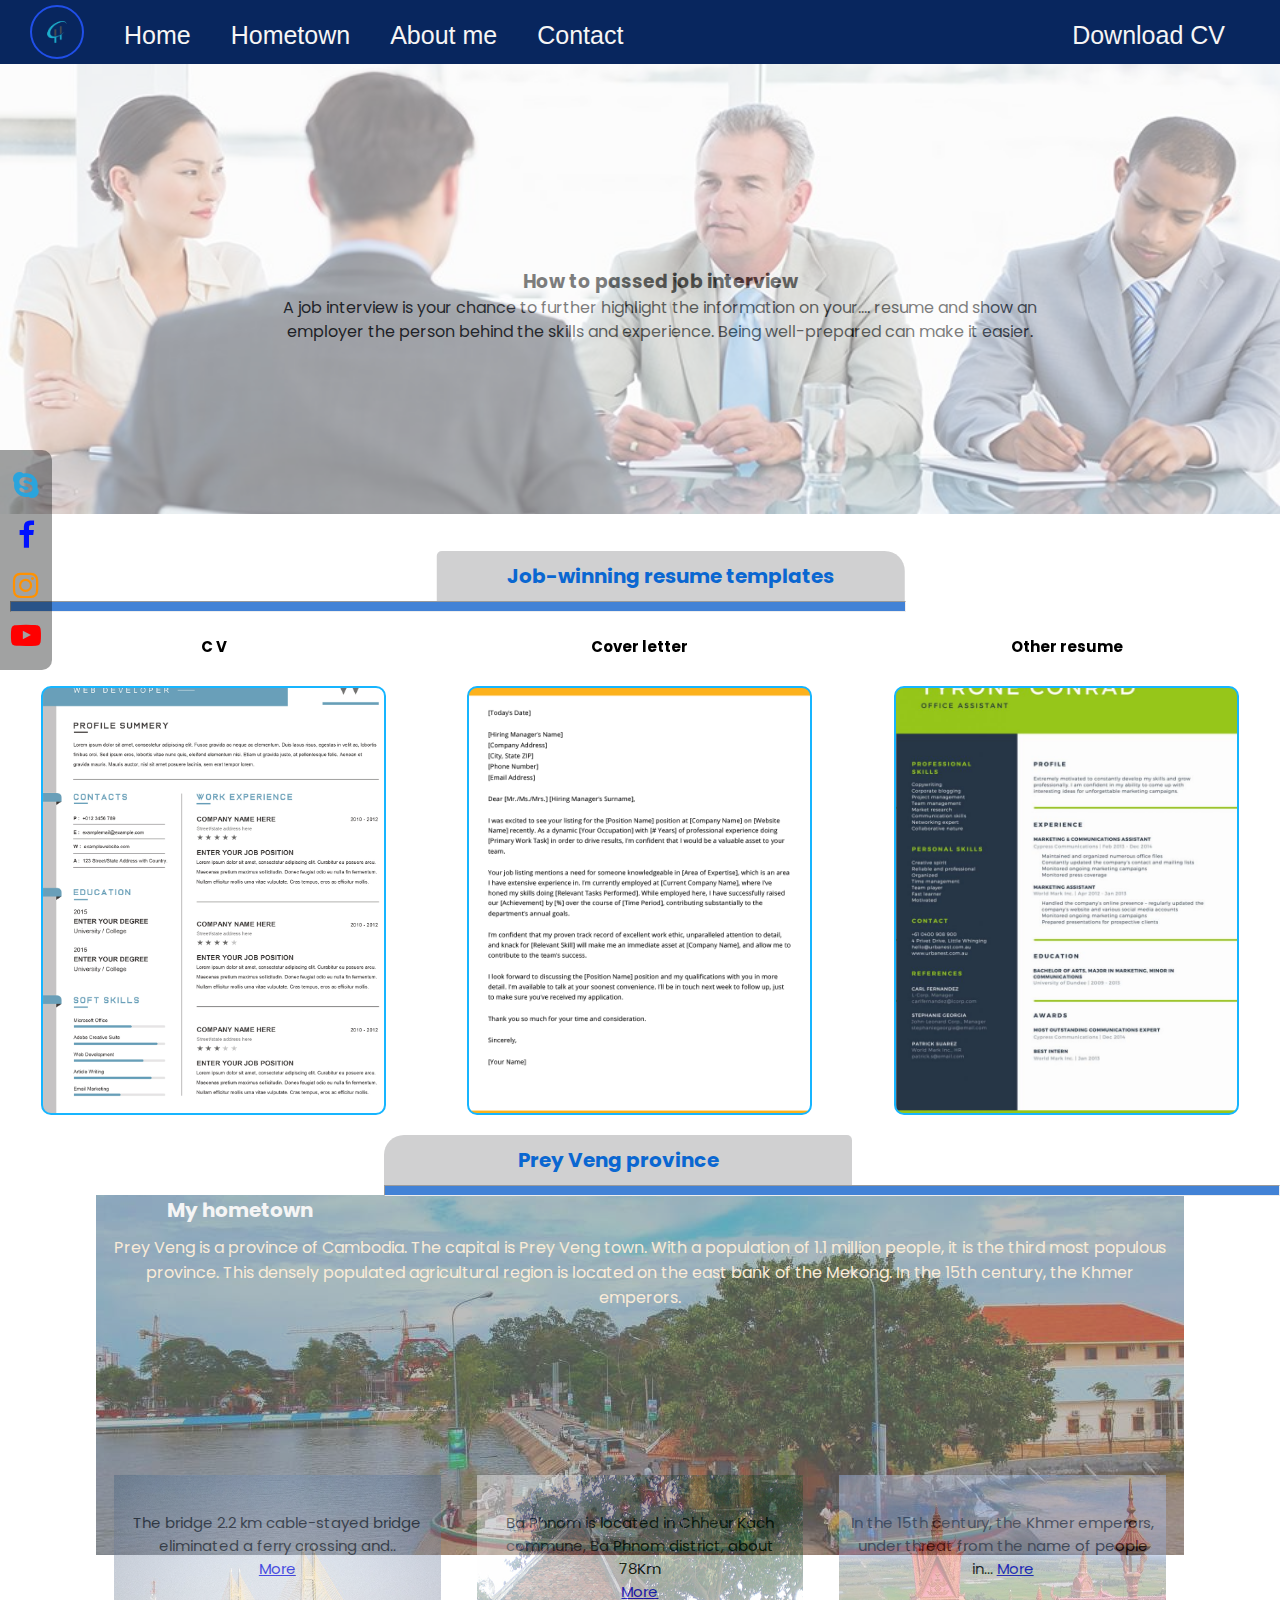
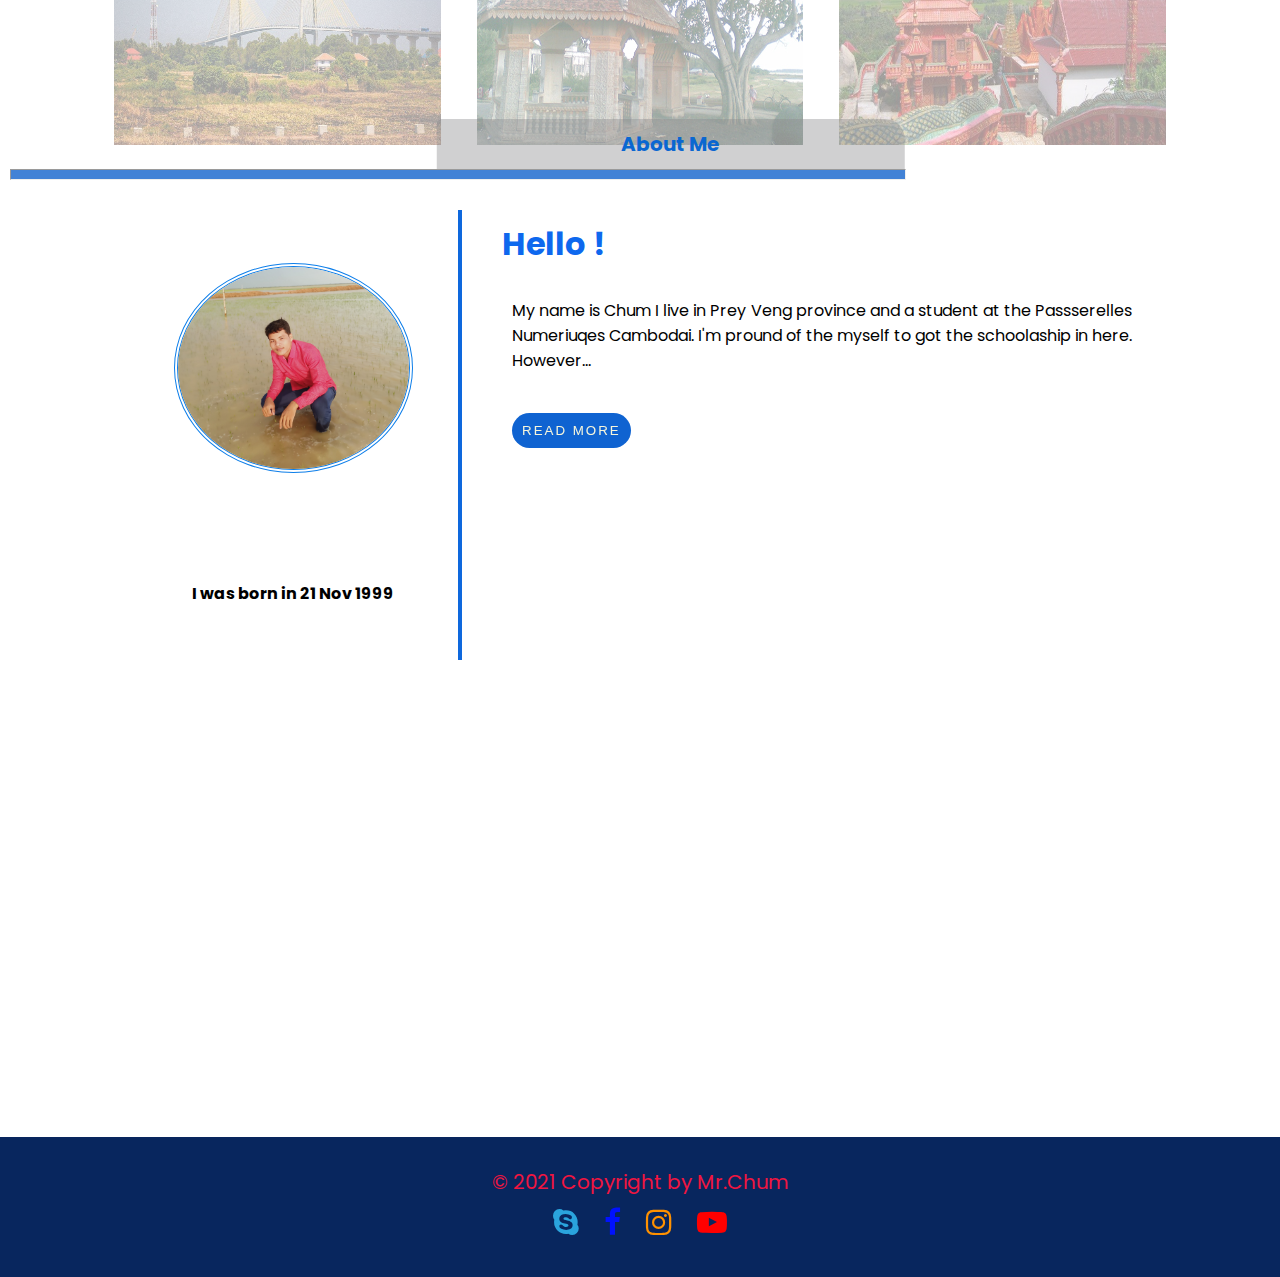
==== commit ae45ac72: "#5 Done" ====
--- a/index.html
+++ b/index.html
@@ -27,7 +27,7 @@
         </div>
         <nav class="cv">
             <ul>
-                <li><a href="pages/cv.html">CV</a></li>
+                <li><a href="images/Cv.PNG" download="">Download CV</a></li>
             </ul>
         </nav>
     </div>
@@ -106,7 +106,7 @@
             </div>
             <div class="main">
                 <h4>History of Prey Veng</h4>
-                <p>In the 15th century, the Khmer emperors, under threat from the name of people... <a href="https://en.wikipedia.org/wiki/Prey_Veng_Province#History"> More</a></p>
+                <p>In the 15th century, the Khmer emperors, under threat from the name of people in... <a href="https://en.wikipedia.org/wiki/Prey_Veng_Province#History"> More</a></p>
                 <img src="/images/ba-phnom-resort.jpg" alt="">
             </div>
         </div>
@@ -134,35 +134,6 @@
         </div>
     </div>
     
-
-
-
-
-
-
-
-
-
-
-
-
-
-
-
-
-
-
-
-
-
-
-
-
-
-
-
-
-
     <div class="map">
         <iframe src="https://www.google.com/maps/embed?pb=!1m18!1m12!1m3!1d3908.9627716384457!2d104.88457125105327!3d11.554526597466449!2m3!1f0!2f0!3f0!3m2!1i1024!2i768!4f13.1!3m3!1m2!1s0x310951add5e2cd81%3A0x171e0b69c7c6f7ba!2sPasserelles%20Num%C3%A9riques%20Cambodia%20(PNC)!5e0!3m2!1sen!2skh!4v1582872387939!5m2!1sen!2skh" frameborder="0" style="border:0;" allowfullscreen=""></iframe>
     </div>
@@ -176,8 +147,6 @@
         <a href="https://www.youtube.com/"><i class="fa fa-youtube-play hvr-grow-shadow" style="font-size:30px;color:red"></i></a>
     </footer>
 
-    <!-- <a href="/images/myw3schoolsimage.jpg" download>
-        <img src="/images/myw3schoolsimage.jpg" alt="W3Schools" width="104" height="142">
-      </a> -->
+    
 </body>
 </html>--- a/css/main.css
+++ b/css/main.css
@@ -243,18 +243,19 @@
 .aboutMe .img-pv {
     display: flex;
     justify-content: space-around;
+    /* height: 30vh; */
+    margin: -80px 0px;
+}
+.aboutMe .img-pv .main {
+    width: 30%;
+    position: relative;
+    transition: 1s;
+    font-size: 15px;
+}
+.aboutMe .img-pv .main img{
+    width: 100%;
     height: 30vh;
-    margin: -90px 0px;
-}
-.aboutMe .img-pv .main {
-    width: 200px;
-    position: relative;
-    transition: 1s;
-    font-size: 15px;
-}
-.aboutMe .img-pv .main img{
-    width: 200px;
-    height: 30vh;
+    opacity: .4;
 }
 .aboutMe .img-pv .main h4 {
     position: absolute;
@@ -262,24 +263,17 @@
     left: 12%;
     transition: 1s;
     opacity: 0;
+    margin-top: 10px;
 }
 .aboutMe .img-pv .main p {
     position: absolute;
-    color: #eee;
-    background: rgba(0, 0,0, 0.2);
-    height: 26vh;
+    /* height: 26vh; */
+    margin-top: 25px;
     transition: 1.5s;
     padding: 11px;
 }
-.aboutMe .img-pv .main p a {
-    color: #f6f5f5;
-    font-size: 20px;
-}
-.aboutMe .img-pv .main p:hover{
-    transform: translateY(20%);
-    transition: 1.5s;
-    height: 21vh;
-}
+
+
 .aboutMe .img-pv .main:hover h4{
     transform: scale(1.1);
     opacity: 1;
@@ -356,6 +350,7 @@
 }
 .map iframe {
     width: 100%;
+    height: 50vh;
 }
 
 footer {
@@ -371,7 +366,7 @@
 }
 
 
-@media (max-width:767px){
+@media (max-width:900px){
     /* start of medium tablet styles */
         .menu, .logo {
             display: block;
@@ -405,6 +400,8 @@
         .grid-lay .box {
             margin: 40px 0px 20px 40px ;
         }
+
+        
         .aboutMe {
             margin-top: 100px;
             
@@ -413,24 +410,24 @@
             display: block;
             margin: 20px 0px;
         }
-        .aboutMe .img-pv .main {
-            margin-left: 35px;
-        }
-        .aboutMe .img-pv .main p {
-            background: rgba(0, 0,0, 0.2);
-            width: 500px;
-            margin: 10px 0px 0px 0px;
-            box-sizing: border-box;
+        .img-pv .main {
+            margin: 0 auto;
+            width: 100%;
+            
+        }
+        .aboutMe .img-pv .main p{
+            margin-top: 50px;
         }
         .aboutMe .img-pv .main img {
-            width: 500px;
-            height: 40vh;
-            margin: 10px 0;
+            margin: 10px 0px;
+            width: 100%;
+            transform: translateX(-100%);
+            opacity: 1;
         }
         .About {
             height: 100vh;
             position: relative;
-            top: 700px;
+            top: 750px;
         }
         .About .layout-me {
             display: block;
@@ -440,13 +437,48 @@
             border-right: none;
             border-bottom: 4px solid rgb(14, 104, 221);
         }
-
-
+        .About {
+            height: 100vh;
+            position: relative;
+            top: 750px;
+        }
         .map {
-            margin-top: 700px;
+            margin-top: 760px;
         }
         footer{
             margin: 10px 0px 0px 0px;
         }
         
     }
+    @media (max-width:600px) {
+        
+        .aboutMe .img-pv .main h4{
+            margin-top: 10px;
+        }
+        .aboutMe .img-pv .main p{
+            margin-top: 50px;
+            font-size: 10px;
+        }
+        .About {
+            height: 100vh;
+            position: relative;
+            top: 850px;
+        }
+        .map {
+            margin-top: 840px;
+        }
+    }
+    @media (max-width:400px) {
+        
+        .aboutMe .img-pv .main h4{
+            margin-top: 10px;
+            font-size: 10px;
+        }
+        .aboutMe .img-pv .main p{
+            margin-top: 70px;
+            font-size: 10px;
+        }
+        .map {
+            margin-top: 620px;
+        }
+    }
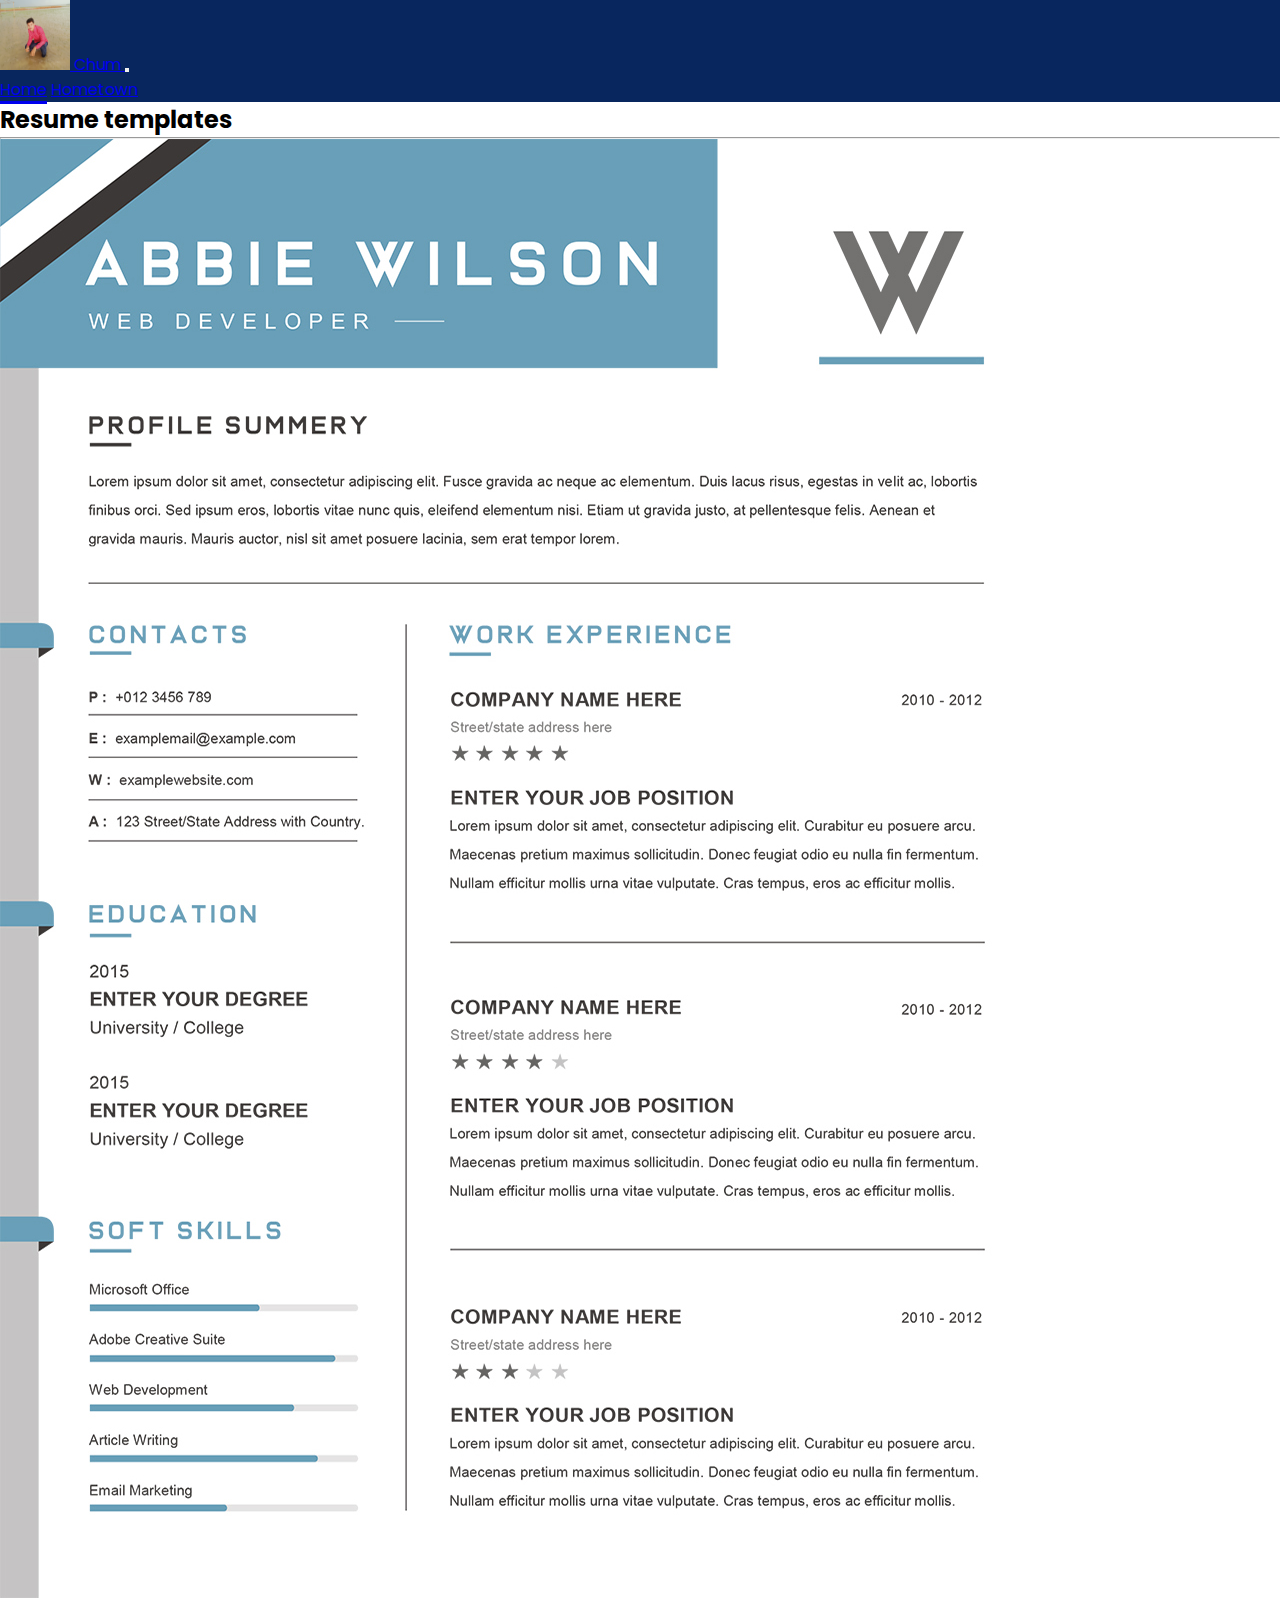
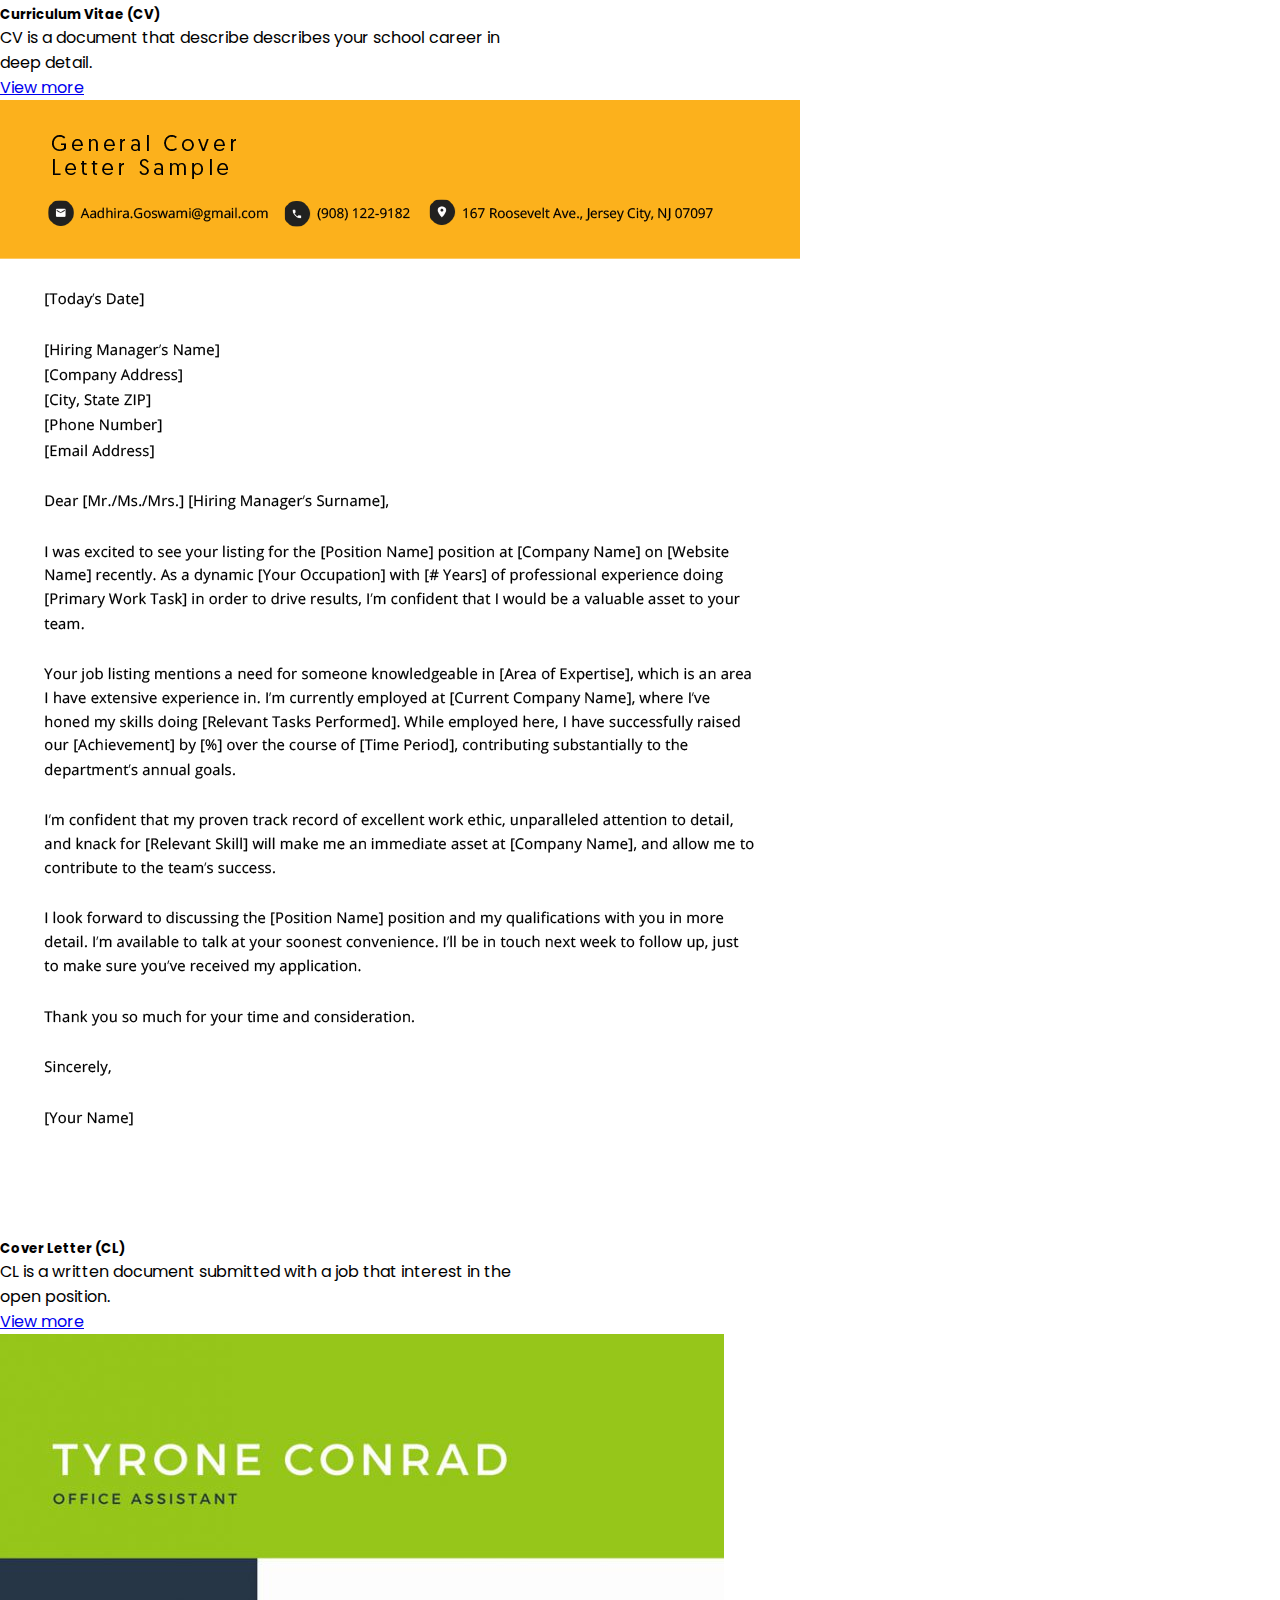
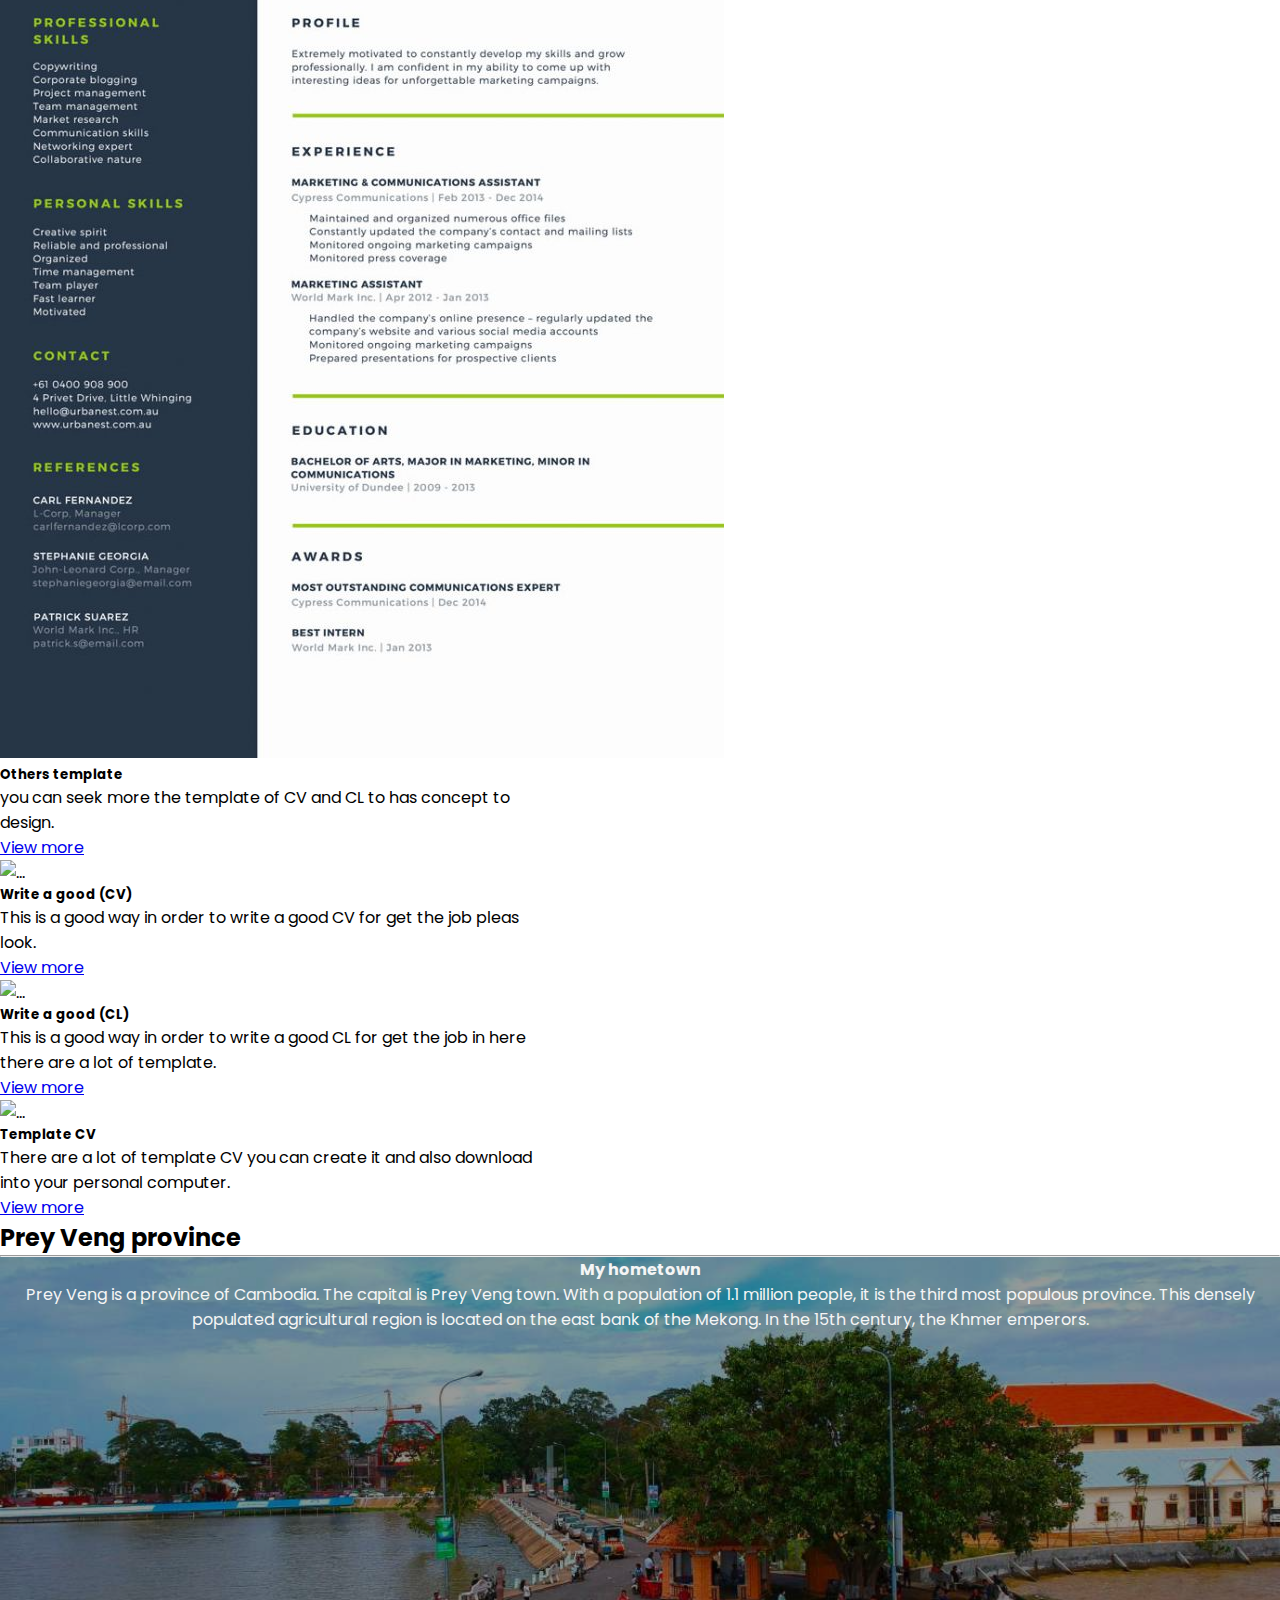
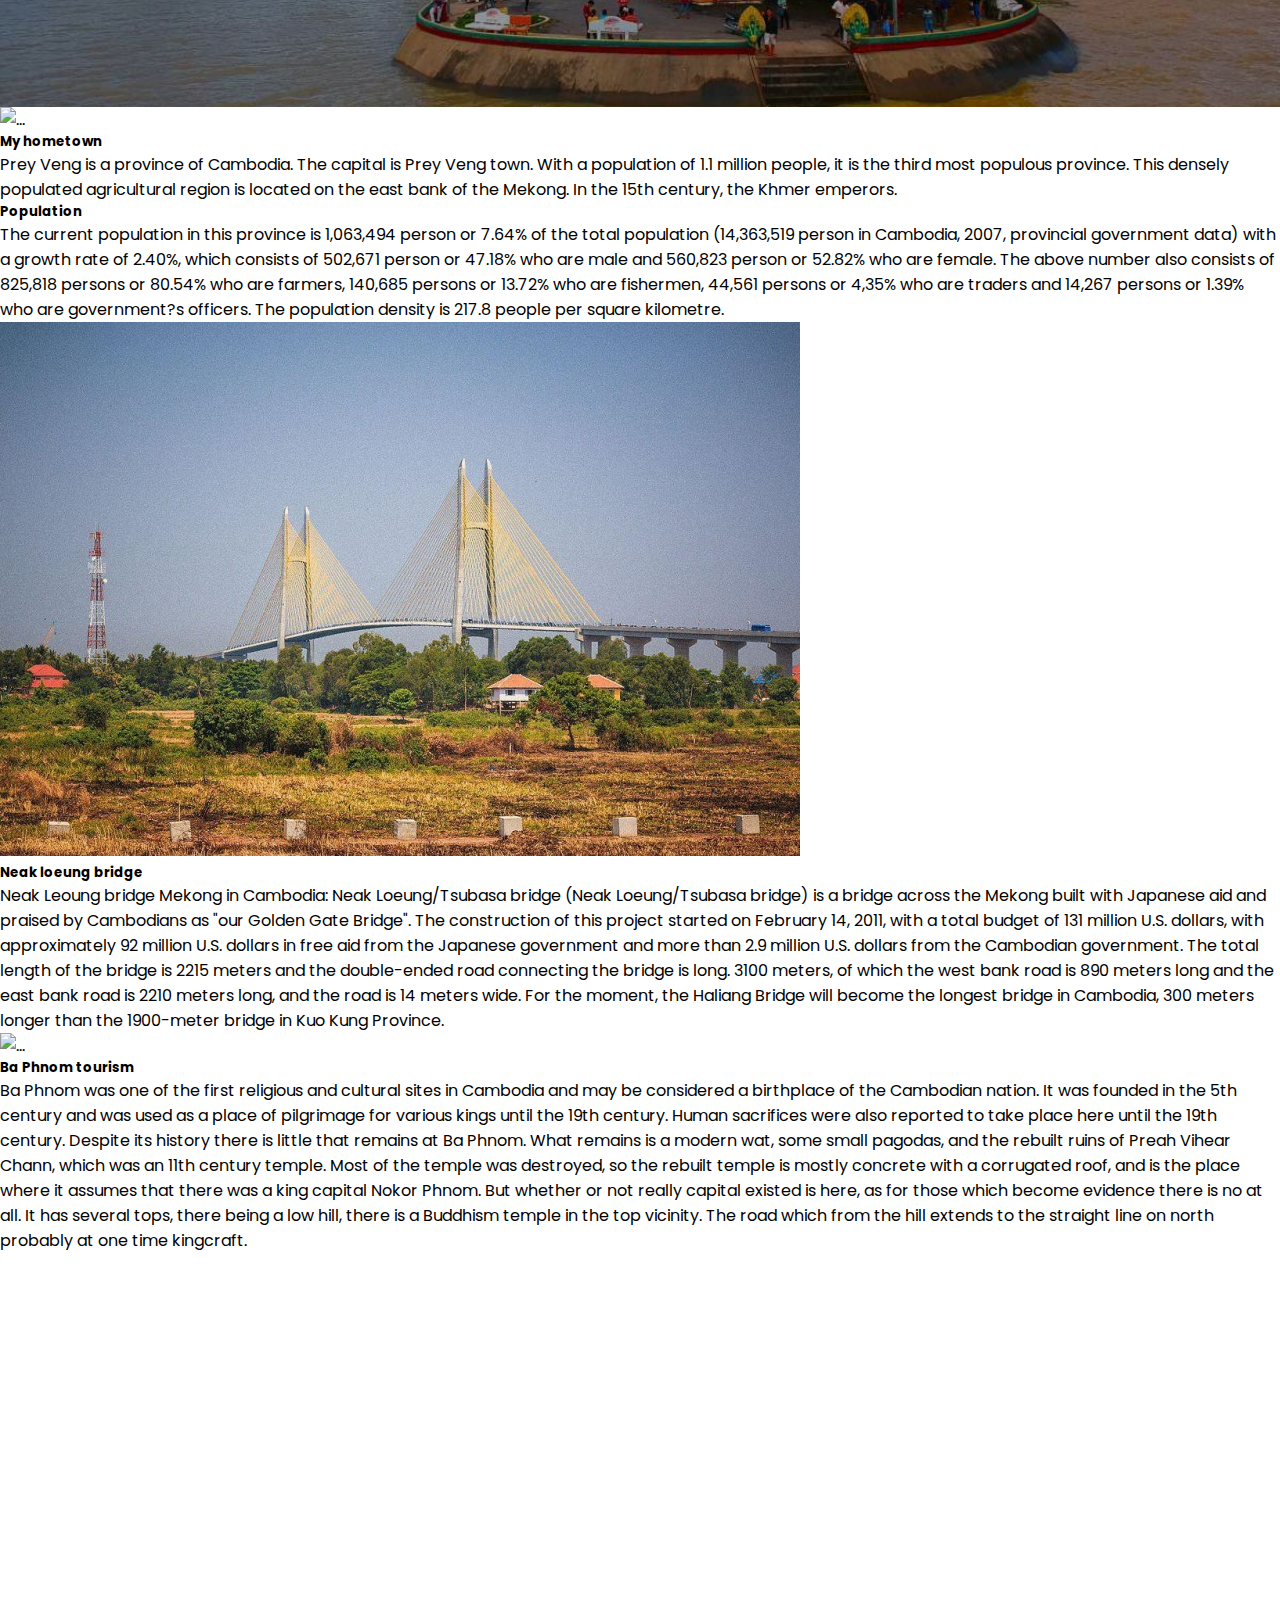
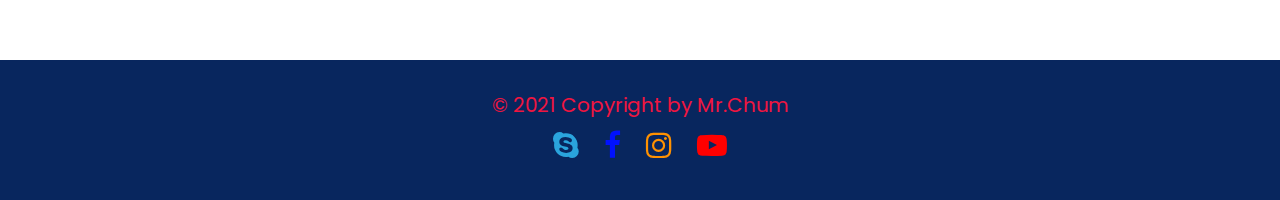
==== commit 1725600e: "update screen mobile" ====
--- a/index.html
+++ b/index.html
@@ -1,5 +1,6 @@
-<!DOCTYPE html>
+    <!DOCTYPE html>
 <html lang="en">
+
 <head>
     <meta charset="UTF-8">
     <meta name="viewport" content="width=device-width, initial-scale=1.0">
@@ -10,143 +11,377 @@
     <link rel="preconnect" href="https://fonts.gstatic.com">
     <link href="https://fonts.googleapis.com/css2?family=Poppins:wght@500&display=swap" rel="stylesheet">
     <link rel="stylesheet" href="https://cdnjs.cloudflare.com/ajax/libs/font-awesome/4.7.0/css/font-awesome.min.css">
+    <link href="https://cdn.jsdelivr.net/npm/bootstrap@5.0.2/dist/css/bootstrap.min.css" rel="stylesheet"
+        integrity="sha384-EVSTQN3/azprG1Anm3QDgpJLIm9Nao0Yz1ztcQTwFspd3yD65VohhpuuCOmLASjC" crossorigin="anonymous">
+    <script src="https://cdn.jsdelivr.net/npm/bootstrap@5.0.2/dist/js/bootstrap.bundle.min.js"
+        integrity="sha384-MrcW6ZMFYlzcLA8Nl+NtUVF0sA7MsXsP1UyJoMp4YLEuNSfAP+JcXn/tWtIaxVXM" crossorigin="anonymous">
+    </script>
 
 </head>
+
 <body>
-    <div class="menu ">
-        <div class="logo">
-            <img src="/images/ch-logo--removebg-preview.png" alt="logo">
-            <nav>
-                <ul>
-                    <li><a href="#">Home</a></li>
-                    <li><a href="pages/hometown.html">Hometown</a></li>
-                    <li><a href="pages/about.html">About me</a></li>
-                    <li><a href="pages/contact.html">Contact</a></li>
-                </ul>
-            </nav>
-        </div>
-        <nav class="cv">
-            <ul>
-                <li><a href="images/Cv.PNG" download="">Download CV</a></li>
-            </ul>
-        </nav>
-    </div>
-    <div class="text">
+    <nav class="navbar sticky-top navbar-expand-lg navbar-light" style="background-color:rgb(8, 38, 94);">
+        <div class="container-fluid">
+            <a class="navbar-brand" href="#">
+                <img src="images/change-ch.jpg" alt="" width="70" height="70"
+                    class="d-inline-block align-text-top rounded-circle fw-bolder">
+                <span class="fs-3 fw-bold text-warning m-1">Chum</span>
+            </a>
+
+            <button class="navbar-toggler" type="button" data-bs-toggle="collapse" data-bs-target="#navbarNavAltMarkup"
+                aria-controls="navbarNavAltMarkup" aria-expanded="false" aria-label="Toggle navigation">
+                <span class="navbar-toggler-icon"></span>
+            </button>
+            <div class="collapse navbar-collapse ms-4 float-end" id="navbarNavAltMarkup">
+                <div class="navbar-nav fs-5">
+                    <a class="nav-link text-white  active" aria-current="page" href="#">Home</a>
+                    <a class="nav-link text-white" href="pages/hometown.html">Hometown </a>
+                </div>
+            </div>
+        </div>
+    </nav>
+
+
+    <!-- <div class="text">
         <div class="main-text">
             <h3>How to passed job interview</h3>
-            <p>A job interview is your chance to further highlight the information on your.... resume and show an employer the person behind the skills and experience. Being well-prepared can make it easier.</p>
+            <p>A job interview is your chance to further highlight the information on your.... resume and show an
+                employer the person behind the skills and experience. Being well-prepared can make it easier.</p>
         </div>
     </div>
     <div class="im-bg">
         <img src="/images/home.jpg" alt="">
     </div>
     <div class="icon">
-        <a href="https://join.skype.com/invite/bOJqEdxwnIva"><i class="fa fa-skype hvr-grow-shadow" style="font-size:30px;color:rgb(42, 164, 221)"></i></a>
-        <a href="https://www.facebook.com/campaign/landing.php?campaign_id=1635645242&extra_1=s%7Cc%7C355258474548%7Ce%7Cfacebook%7C&placement=&creative=355258474548&keyword=facebook&partner_id=googlesem&extra_2=campaignid%3D1635645242%26adgroupid%3D67924220132%26matchtype%3De%26network%3Dg%26source%3Dnotmobile%26search_or_content%3Ds%26device%3Dc%26devicemodel%3D%26adposition%3D%26target%3D%26targetid%3Dkwd-541132862%26loc_physical_ms%3D1009829%26loc_interest_ms%3D%26feeditemid%3D%26param1%3D%26param2%3D&gclid=Cj0KCQiA3smABhCjARIsAKtrg6JYVG_hUGmpYiaHvzQ2SBEwxxJklAzYAbpT52iyU09MxoZtPq7CxKEaArSGEALw_wcB"><i class="fa fa-facebook hvr-grow-shadow" style="font-size:30px;color:rgb(0, 17, 255)"></i></a>
-        <a href="https://www.instagram.com/?hl=en"><i class="fa fa-instagram hvr-grow-shadow" style="font-size:30px;color:rgb(255, 145, 0)"></i></a>
-        <a href="https://www.youtube.com/"><i class="fa fa-youtube-play hvr-grow-shadow" style="font-size:30px;color:red"></i></a>
-    </div>
-    <div class="title-left">
-        <h1>Job-winning resume templates</h1>
+        <a href="https://join.skype.com/invite/bOJqEdxwnIva"><i class="fa fa-skype hvr-grow-shadow"
+                style="font-size:30px;color:rgb(42, 164, 221)"></i></a>
+        <a
+            href="https://www.facebook.com/campaign/landing.php?campaign_id=1635645242&extra_1=s%7Cc%7C355258474548%7Ce%7Cfacebook%7C&placement=&creative=355258474548&keyword=facebook&partner_id=googlesem&extra_2=campaignid%3D1635645242%26adgroupid%3D67924220132%26matchtype%3De%26network%3Dg%26source%3Dnotmobile%26search_or_content%3Ds%26device%3Dc%26devicemodel%3D%26adposition%3D%26target%3D%26targetid%3Dkwd-541132862%26loc_physical_ms%3D1009829%26loc_interest_ms%3D%26feeditemid%3D%26param1%3D%26param2%3D&gclid=Cj0KCQiA3smABhCjARIsAKtrg6JYVG_hUGmpYiaHvzQ2SBEwxxJklAzYAbpT52iyU09MxoZtPq7CxKEaArSGEALw_wcB"><i
+                class="fa fa-facebook hvr-grow-shadow" style="font-size:30px;color:rgb(0, 17, 255)"></i></a>
+        <a href="https://www.instagram.com/?hl=en"><i class="fa fa-instagram hvr-grow-shadow"
+                style="font-size:30px;color:rgb(255, 145, 0)"></i></a>
+        <a href="https://www.youtube.com/"><i class="fa fa-youtube-play hvr-grow-shadow"
+                style="font-size:30px;color:red"></i></a>
+    </div> -->
+
+    <div class="container-fluid p-4">
+        <h2 class="bg-warning p-3 text-white rounded">Resume templates</h2>
         <hr>
-    </div>
-    <div class="grid-lay ">
-        <div class="box pic1 hvr-box-shadow-outset">
-            <h1>C V</h1>
-            <div class="content">
-                <div>
-                    <h4>Cover letter example</h4>
-                    <p>Each resume template is expertly designed and follows the exact “resume rules” please find more bellow</p>
-                    <button class="hvr-bounce-to-right"><a href="https://www.resumecoach.com/lp/cv-builder/?utm_source=google&utm_medium=cpc&gclid=CjwKCAiAu8SABhAxEiwAsodSZGHz-OU25IxVU4GZE2QYZKkYxLet7bDwNTiuCM2LJgKAsfkwhSsqMxoCs4oQAvD_BwE">Read more</a></button>
-                </div>
-            </div>
-        </div>
-        <div class="box pic2 hvr-box-shadow-outset">
-            <h1>Cover letter</h1>
-            <div class="content">
-                <div>
-                    <h4>Job-winning resume templates</h4>
-                    <p>Each resume template is expertly designed and follows the exact “resume rules” please find more bellow</p>
-                    <button class="hvr-bounce-to-right"><a href="https://resume.io/resume-templates/professional">Read more</a></button>
-                </div>
-            </div>
-        </div>
-        <div class="box pic3 hvr-box-shadow-outset">
-            <h1>Other resume</h1>
-            <div class="content">
-                <div>
-                    <h4>Job-winning resume templates</h4>
-                    <p>Each resume template is expertly designed and follows the exact “resume rules” please find more bellow</p>
-                    <button class="hvr-bounce-to-right"><a href="https://resume.io/resume-templates">Read more</a></button>
-                </div>
-            </div>
-        </div>
-    </div>
-
-    <div class="title-right">
-        <h1>Prey Veng province</h1>
+        <div class="row p-4 row-cols-1 row-cols-sm-2 row-cols-md-3 mt-4">
+            <div class="col">
+                <div class="card hover_border mb-3 shadow p-3 mb-5 bg-body rounded " style="max-width: 540px;">
+                    <div class="row g-0">
+                        <div class="col-md-4">
+                            <img src="images/Design-Resume-CV-Template-Word-Format-to-download-1-1.jpg"
+                                class="img-thumbnail rounded-start" alt="...">
+                        </div>
+                        <div class="col-md-8">
+                            <div class="card-body">
+                                <h5 class="card-title">Curriculum Vitae (CV)</h5>
+                                <p class="card-text">
+                                    CV is a document that describe describes your school career in deep detail.
+                                </p>
+
+                                <a class="float-end btn-sm btn mt-2 btn-warning text-white" style="cursor: pointer;"
+                                    href="https://www.resumecoach.com/lp/cv-builder/?utm_source=google&utm_medium=cpc&gclid=CjwKCAiAu8SABhAxEiwAsodSZGHz-OU25IxVU4GZE2QYZKkYxLet7bDwNTiuCM2LJgKAsfkwhSsqMxoCs4oQAvD_BwE">
+                                    View more</a>
+
+                            </div>
+                        </div>
+                    </div>
+                </div>
+            </div>
+            <div class="col">
+                <div class="card hover_border mb-3 shadow p-3 mb-5 bg-body rounded " style="max-width: 540px;">
+                    <div class="row g-0">
+                        <div class="col-md-4">
+                            <img src="images/General-Cover-Letter-Example-Template.png"
+                                class="img-thumbnail rounded-start" alt="...">
+                        </div>
+                        <div class="col-md-8">
+                            <div class="card-body">
+                                <h5 class="card-title">Cover Letter (CL)</h5>
+                                <p class="card-text">
+                                    CL is a written document submitted with a job that interest in the open position.
+
+                                </p>
+
+                                <a class="float-end btn-sm btn mt-2 btn-warning text-white" style="cursor: pointer;"
+                                    href="https://resume.io/resume-templates/professional">
+                                    View more</a>
+
+                            </div>
+                        </div>
+                    </div>
+                </div>
+            </div>
+            <div class="col">
+                <div class="card hover_border mb-3 shadow p-3 mb-5 bg-body rounded " style="max-width: 540px;">
+                    <div class="row g-0">
+                        <div class="col-md-4">
+                            <img src="images/Urbanest-Resume-Template-b-724x1024.jpg"
+                                class="img-thumbnail rounded-start" alt="...">
+                        </div>
+                        <div class="col-md-8">
+                            <div class="card-body">
+                                <h5 class="card-title">Others template</h5>
+                                <p class="card-text">
+                                    you can seek more the template of CV and CL to has concept to design.
+                                </p>
+
+                                <a class="float-end btn-sm btn mt-2 btn-warning text-white" style="cursor: pointer;"
+                                    href="https://resume.io/resume-templates">
+                                    View more</a>
+
+                            </div>
+                        </div>
+                    </div>
+                </div>
+            </div>
+            <div class="col">
+                <div class="card hover_border mb-3 shadow p-3 mb-5 bg-body rounded " style="max-width: 540px;">
+                    <div class="row g-0">
+                        <div class="col-md-4">
+                            <img src="https://resumekraft.com/wp-content/uploads/2021/07/good-cv-example.jpg"
+                                class="img-thumbnail rounded-start" alt="...">
+                        </div>
+                        <div class="col-md-8">
+                            <div class="card-body">
+                                <h5 class="card-title">Write a good (CV)</h5>
+                                <p class="card-text">
+                                    This is a good way in order to write a good CV for get the job pleas look.
+                                </p>
+
+                                <a class="float-end btn-sm btn mt-2 btn-warning text-white" style="cursor: pointer;"
+                                    href="https://www.careers.govt.nz/job-hunting/cvs-and-cover-letters/how-to-write-a-cv">
+                                    View more</a>
+
+                            </div>
+                        </div>
+                    </div>
+                </div>
+            </div>
+            <div class="col">
+                <div class="card hover_border mb-3 shadow p-3 mb-5 bg-body rounded " style="max-width: 540px;">
+                    <div class="row g-0">
+                        <div class="col-md-4">
+                            <img src="https://cdn-blog.novoresume.com/articles/how-to-write-a-cover-letter-guide/Management-Cover-Letter-Example.png"
+                                class="img-thumbnail rounded-start" alt="...">
+                        </div>
+                        <div class="col-md-8">
+                            <div class="card-body">
+                                <h5 class="card-title">Write a good (CL)</h5>
+                                <p class="card-text">
+                                    This is a good way in order to write a good CL for get the job in here there are a
+                                    lot of template.
+                                </p>
+                                <a class="float-end btn-sm btn mt-2 btn-warning text-white" style="cursor: pointer;"
+                                    href="https://zety.com/blog/how-to-write-a-cover-letter">
+                                    View more</a>
+
+                            </div>
+                        </div>
+                    </div>
+                </div>
+            </div>
+            <div class="col">
+                <div class="card hover_border mb-3 shadow p-3 mb-5 bg-body rounded " style="max-width: 540px;">
+                    <div class="row g-0">
+                        <div class="col-md-4">
+                            <img src="https://www.resumecoach.com/wp-content/plugins/cv-wp-lib-slider/src/img/templates/en/cf/haiphong.png"
+                                class="img-thumbnail rounded-start" alt="...">
+                        </div>
+                        <div class="col-md-8">
+                            <div class="card-body">
+                                <h5 class="card-title">Template CV</h5>
+                                <p class="card-text">
+                                    There are a lot of template CV you can create it and also download into your
+                                    personal computer.
+                                </p>
+                                <a class="float-end btn-sm btn mt-2 btn-warning text-white" style="cursor: pointer;"
+                                    href="https://www.resumecoach.com/lp/cv-builder/?utm_source=google&utm_medium=cpc&gclid=CjwKCAiAu8SABhAxEiwAsodSZGHz-OU25IxVU4GZE2QYZKkYxLet7bDwNTiuCM2LJgKAsfkwhSsqMxoCs4oQAvD_BwE">
+                                    View more</a>
+
+                            </div>
+                        </div>
+                    </div>
+                </div>
+            </div>
+        </div>
+
+
+        <h2 class="bg-primary p-3 text-white rounded mt-5">Prey Veng province</h2>
         <hr>
-    </div>
-    <div class="aboutMe">
-        <div class="content">
-            <h4>My hometown</h4>
-            <p>Prey Veng is a province of Cambodia. The capital is Prey Veng town. With a population of 1.1 million people, it is the third most populous province. This densely populated agricultural region is located on the east bank of the Mekong.
-            In the 15th century, the Khmer emperors.</p>
-        </div>
-        <div class="img-pv">
-            <div class="main">
-                <h4>Neak loeung bridge</h4>
-                <p>The bridge 2.2 km cable-stayed bridge eliminated a ferry crossing and.. <br><a href="https://en.wikipedia.org/wiki/Neak_Loeung_Bridge">More</a></p>
-                <img src="/images/chinese-firm-to-build-a-new-300-hectare-satellite-city-in-prey-veng.jpg" alt="">
-            </div>
-            <div class="main">
-                <h4>Ba Phnom tourism</h4>
-                <p>Ba Phnom is located in Chheur Kach commune, Ba Phnom district, about 78Km<br><a href="https://www.cambodiasite.nl/baphnomeng.htm">More</a></p>
-                <img src="/images/vihear-chan-temple.jpg" alt="">
-            </div>
-            <div class="main">
-                <h4>History of Prey Veng</h4>
-                <p>In the 15th century, the Khmer emperors, under threat from the name of people in... <a href="https://en.wikipedia.org/wiki/Prey_Veng_Province#History"> More</a></p>
-                <img src="/images/ba-phnom-resort.jpg" alt="">
-            </div>
-        </div>
-    </div>
-    <div class="About">
-        <div class="title-left">
-            <h1>About Me</h1>
-            <hr>
-        </div>
-        <div class="boxAboutMe">
-            <div class="layout-me">
-                <div class="chum-img">
-                    <img src="/images/change-ch.jpg" alt="">
-                    <h4>I was born in 21 Nov 1999</h4>
-                </div>
-                <div class="textAboutMe">
-                    <h1>Hello !</h1>
-                    <p>
-                        My name is <span>Chum</span> I live in Prey Veng province and a student at the Passserelles Numeriuqes Cambodai. I'm pround of the myself to got the schoolaship in here. However...
-                    </p>
-                    <button class="hvr-shrink hvr-box-shadow"><a href="http://127.0.0.1:5500/pages/about.html">Read more</a></button>
-                </div>
-            </div>
-        
-        </div>
-    </div>
-    
-    <div class="map">
-        <iframe src="https://www.google.com/maps/embed?pb=!1m18!1m12!1m3!1d3908.9627716384457!2d104.88457125105327!3d11.554526597466449!2m3!1f0!2f0!3f0!3m2!1i1024!2i768!4f13.1!3m3!1m2!1s0x310951add5e2cd81%3A0x171e0b69c7c6f7ba!2sPasserelles%20Num%C3%A9riques%20Cambodia%20(PNC)!5e0!3m2!1sen!2skh!4v1582872387939!5m2!1sen!2skh" frameborder="0" style="border:0;" allowfullscreen=""></iframe>
+
+        <!-- <div class="row g-0 position-relative">
+            <div class="col-md-6 mb-md-0 p-md-4">
+                <img src="images/pv.jpg" class="w-100" alt="...">
+            </div>
+            <div class="col-md-6 p-4 ps-md-0">
+                <h5 class="mt-0">My hometown</h5>
+                <p>
+
+                    Prey Veng is a province of Cambodia. The capital is Prey Veng town. With a population of 1.1 million
+                    people, it is the third most populous province. This densely populated agricultural region is
+                    located on the east bank of the Mekong. In the 15th century, the Khmer emperors.
+
+                </p>
+                <h5 class="mt-0">Population</h5>
+                <p>
+                    The current population in this province is 1,063,494 person or 7.64% of the total population
+                    (14,363,519 person in Cambodia, 2007, provincial government data) with a growth rate of 2.40%, which
+                    consists of 502,671 person or 47.18% who are male and 560,823 person or 52.82% who are female. The
+                    above number also consists of 825,818 persons or 80.54% who are farmers, 140,685 persons or 13.72%
+                    who are fishermen, 44,561 persons or 4,35% who are traders and 14,267 persons or 1.39% who are
+                    government?s officers. The population density is 217.8 people per square kilometre.
+                </p>
+                <a href="https://www.tourismcambodia.com/travelguides/provinces/prey-veng.htm"
+                    class="stretched-link">Read more</a>
+            </div>
+        </div> -->
+
+
+
+
+        <div class="aboutMe mb-5">
+            <div class="content p-3">
+                <h4 class="text-center">My hometown</h4>
+                <p>Prey Veng is a province of Cambodia. The capital is Prey Veng town. With a population of 1.1 million
+                    people, it is the third most populous province. This densely populated agricultural region is
+                    located on
+                    the east bank of the Mekong.
+                    In the 15th century, the Khmer emperors.</p>
+            </div>
+
+        </div>
+        <div class="row g-0 position-relative">
+            <div class="col-md-5 mb-md-0 p-md-4">
+                <img src="https://sngsokann.files.wordpress.com/2008/08/lz_prey-veng.png" class="w-100" alt="...">
+            </div>
+            <div class="col-md-7 p-4 ps-md-0 mt-2">
+                <h5 class="mt-0">My hometown</h5>
+                <p>
+
+                    Prey Veng is a province of Cambodia. The capital is Prey Veng town. With a population of 1.1 million
+                    people, it is the third most populous province. This densely populated agricultural region is
+                    located on the east bank of the Mekong. In the 15th century, the Khmer emperors.
+
+                </p>
+                <h5 class="mt-0">Population</h5>
+                <p>
+                    The current population in this province is 1,063,494 person or 7.64% of the total population
+                    (14,363,519 person in Cambodia, 2007, provincial government data) with a growth rate of 2.40%, which
+                    consists of 502,671 person or 47.18% who are male and 560,823 person or 52.82% who are female. The
+                    above number also consists of 825,818 persons or 80.54% who are farmers, 140,685 persons or 13.72%
+                    who are fishermen, 44,561 persons or 4,35% who are traders and 14,267 persons or 1.39% who are
+                    government?s officers. The population density is 217.8 people per square kilometre.
+                </p>
+            </div>
+        </div>
+        <div class="row g-0 position-relative">
+            <div class="col-md-5 mb-md-0 p-md-4">
+                <img src="images/chinese-firm-to-build-a-new-300-hectare-satellite-city-in-prey-veng.jpg" class="w-100"
+                    alt="...">
+            </div>
+            <div class="col-md-7 p-4 ps-md-0 mt-2">
+                <h5 class="mt-0">Neak loeung bridge</h5>
+                <p>
+                    Neak Leoung bridge
+                    Mekong in Cambodia: Neak Loeung/Tsubasa bridge (Neak Loeung/Tsubasa bridge) is a bridge across the
+                    Mekong built with Japanese aid and praised by Cambodians as "our Golden Gate Bridge". The
+                    construction of this project started on February 14, 2011, with a total budget of 131 million U.S.
+                    dollars, with approximately 92 million U.S. dollars in free aid from the Japanese government and
+                    more than 2.9 million U.S. dollars from the Cambodian government. The total length of the bridge is
+                    2215 meters and the double-ended road connecting the bridge is long. 3100 meters, of which the west
+                    bank road is 890 meters long and the east bank road is 2210 meters long, and the road is 14 meters
+                    wide. For the moment, the Haliang Bridge will become the longest bridge in Cambodia, 300 meters
+                    longer than the 1900-meter bridge in Kuo Kung Province.
+                </p>
+
+            </div>
+        </div>
+        <div class="row g-0 position-relative">
+            <div class="col-md-5 mb-md-0 p-md-4">
+                <img src="https://www.cambodiasite.nl/images/baphnom2.jpg" class="w-100" alt="...">
+            </div>
+            <div class="col-md-7 p-4 ps-md-0 mt-2">
+                <h5 class="mt-0">Ba Phnom tourism</h5>
+                <p>
+                    Ba Phnom was one of the first religious and cultural sites in Cambodia and may be considered a
+                    birthplace of the Cambodian nation. It was founded in the 5th century and was used as a place of
+                    pilgrimage for various kings until the 19th century. Human sacrifices were also reported to take
+                    place here until the 19th century.
+                    Despite its history there is little that remains at Ba Phnom. What remains is a modern wat, some
+                    small pagodas, and the rebuilt ruins of Preah Vihear Chann, which was an 11th century temple. Most
+                    of the temple was destroyed, so the rebuilt temple is mostly concrete with a corrugated roof, and
+                    is the place where it assumes that there was a king capital Nokor Phnom. But whether or not really
+                    capital existed is here, as for those which become evidence there is no at all.
+                    It has several tops, there being a low hill, there is a Buddhism temple in the top vicinity. The
+                    road which from the hill extends to the straight line on north probably at one time kingcraft.
+                </p>
+            </div>
+        </div>
+
+
+
+        <!-- <div class="row g-0 position-relative">
+            <div class="col-md-5 mb-md-0 p-md-4">
+                <img src="/images/change-ch.jpg" alt="" class="w-100 rounded-circle">
+            </div>
+            <div class="col-md-7 p-4 ps-md-0  align-text-bottom">
+              <h5 class="mt-0">Columns with stretched link</h5>
+              <p>Another instance of placeholder content for this other custom component. It is intended to mimic what some real-world content would look like, and we're using it here to give the component a bit of body and size.</p>
+              <a href="#" class="stretched-link">Go somewhere</a>
+            </div>
+          </div> -->
+
+
+        <!-- <div class="About mt-5">
+            <h1 class="bg-primary p-3 text-white rounded my-5">About Me</h1>
+            <div class="boxAboutMe">
+                <div class="layout-me">
+                    <div class="chum-img">
+                        
+                        <h4>Noveber 21, 1999</h4>
+                    </div>
+                    <div class="textAboutMe">
+                        <h1>Hello !</h1>
+                        <p>
+                            My name is <ii>Chum</i> I live in Prey Veng province and a student at the Passserelles
+                            Numeriuqes Cambodai in the generation 2019-2021. I'm so glad that to be a student in here and thank you so much
+                            to give me a chance 
+                        </p>
+                        <small><a href="http://127.0.0.1:5500/pages/about.html" class="btn btn-primary">
+                            Read more</a></small>
+                    </div>
+                </div>
+
+            </div>
+        </div> -->
+
+        <div class="map mt-5">
+            <iframe
+                src="https://www.google.com/maps/embed?pb=!1m18!1m12!1m3!1d3908.9627716384457!2d104.88457125105327!3d11.554526597466449!2m3!1f0!2f0!3f0!3m2!1i1024!2i768!4f13.1!3m3!1m2!1s0x310951add5e2cd81%3A0x171e0b69c7c6f7ba!2sPasserelles%20Num%C3%A9riques%20Cambodia%20(PNC)!5e0!3m2!1sen!2skh!4v1582872387939!5m2!1sen!2skh"
+                frameborder="0" style="border:0;" width="100%" height="400" class="rounded my-3"
+                allowfullscreen=""></iframe>
+        </div>
+
+
     </div>
     <footer>
         <div class="copyright">
             &copy; 2021 Copyright by Mr.Chum
         </div>
-        <a href="https://join.skype.com/invite/bOJqEdxwnIva"><i class="fa fa-skype hvr-grow-shadow" style="font-size:30px;color:rgb(42, 164, 221)"></i></a>
-        <a href="https://www.facebook.com/campaign/landing.php?campaign_id=1635645242&extra_1=s%7Cc%7C355258474548%7Ce%7Cfacebook%7C&placement=&creative=355258474548&keyword=facebook&partner_id=googlesem&extra_2=campaignid%3D1635645242%26adgroupid%3D67924220132%26matchtype%3De%26network%3Dg%26source%3Dnotmobile%26search_or_content%3Ds%26device%3Dc%26devicemodel%3D%26adposition%3D%26target%3D%26targetid%3Dkwd-541132862%26loc_physical_ms%3D1009829%26loc_interest_ms%3D%26feeditemid%3D%26param1%3D%26param2%3D&gclid=Cj0KCQiA3smABhCjARIsAKtrg6JYVG_hUGmpYiaHvzQ2SBEwxxJklAzYAbpT52iyU09MxoZtPq7CxKEaArSGEALw_wcB"><i class="fa fa-facebook hvr-grow-shadow" style="font-size:30px;color:rgb(0, 17, 255)"></i></a>
-        <a href="https://www.instagram.com/?hl=en"><i class="fa fa-instagram hvr-grow-shadow" style="font-size:30px;color:rgb(255, 145, 0)"></i></a>
-        <a href="https://www.youtube.com/"><i class="fa fa-youtube-play hvr-grow-shadow" style="font-size:30px;color:red"></i></a>
+        <a href="https://join.skype.com/invite/bOJqEdxwnIva"><i class="fa fa-skype hvr-grow-shadow"
+                style="font-size:30px;color:rgb(42, 164, 221)"></i></a>
+        <a
+            href="https://www.facebook.com/campaign/landing.php?campaign_id=1635645242&extra_1=s%7Cc%7C355258474548%7Ce%7Cfacebook%7C&placement=&creative=355258474548&keyword=facebook&partner_id=googlesem&extra_2=campaignid%3D1635645242%26adgroupid%3D67924220132%26matchtype%3De%26network%3Dg%26source%3Dnotmobile%26search_or_content%3Ds%26device%3Dc%26devicemodel%3D%26adposition%3D%26target%3D%26targetid%3Dkwd-541132862%26loc_physical_ms%3D1009829%26loc_interest_ms%3D%26feeditemid%3D%26param1%3D%26param2%3D&gclid=Cj0KCQiA3smABhCjARIsAKtrg6JYVG_hUGmpYiaHvzQ2SBEwxxJklAzYAbpT52iyU09MxoZtPq7CxKEaArSGEALw_wcB"><i
+                class="fa fa-facebook hvr-grow-shadow" style="font-size:30px;color:rgb(0, 17, 255)"></i></a>
+        <a href="https://www.instagram.com/?hl=en"><i class="fa fa-instagram hvr-grow-shadow"
+                style="font-size:30px;color:rgb(255, 145, 0)"></i></a>
+        <a href="https://www.youtube.com/"><i class="fa fa-youtube-play hvr-grow-shadow"
+                style="font-size:30px;color:red"></i></a>
     </footer>
-
-    
 </body>
+
 </html>--- a/css/main.css
+++ b/css/main.css
@@ -6,479 +6,38 @@
     overflow-x: hidden;
     font-family: 'Poppins', sans-serif;
 }
-
-.menu {
-    display: flex;
-    justify-content: space-between;
-    background: rgb(8, 38, 94);
-    padding: 5px;
-    position: sticky;
-    top: 0;
-    z-index: 1;
-}
-.logo{
-    display: flex;
-}
-.logo img {
-    width: 50px;
-    height: 50px;
-    margin-left: 25px;
-    border: 2px solid rgb(32, 79, 233);
-    border-radius: 50%;
-    cursor: pointer;
-    transition: 2s;
-}
-.logo img:hover {
-    transform: rotatex(360deg);
-    transition: 2s;
-}
-.logo nav ul{
-    display: flex;
-    list-style: none;
-}
-.logo nav ul li {
-    margin:16px 0px 0px 40px;
-}
-.cv ul li {
-    list-style: none;
-    margin: 16px 50px 0px 0px;
-}
-nav ul li a {
-    font-family: sans-serif;
-    font-size: 25px;
-    color: #f6f5f5;
-    text-decoration: none;
-}
-nav ul li a:hover {
-    color: #cdd0cb;
+.active {
+    text-align: center;
+   border-bottom: 3px solid;
+    width: 70px;
 }
 
-.im-bg img{
-    width: 100%;
-    height: 50vh;
-}
-
-
-.text {
-    position: absolute;
-    width: 60%;
-    top: 34%;
-    left: 50%;
-    transform: translate(-50%, -50%);
-}
-.text .main-text {
-    display: flex;
-    width: 100%;
-    flex-direction: column;
-    text-align: center;
-    padding: 20px;
-    line-height: 1.5;
-    
-}
-.text .main-text h3 {
-    text-align: center;
-    color: #000000;
-    font-weight: bolder;
-}
-.im-bg img {
-    opacity: .5;
-}
-
-.icon {
-    display: flex;
-    justify-content: center;
-    align-items: center;
-    flex-direction: column;
-    padding: 10px;
-    background: rgba(0, 2, 3, 0.37);
-    width: 2.5%;
-    top: 50%;
-    position: fixed;
-    border-top-right-radius: 10px;
-    border-bottom-right-radius: 10px;
-}
-.fa {
-    margin: 10px 0px;
-    cursor: pointer;
-}
-
-
-.title-left {
-    display: flex;
-    justify-content: flex-end;
-    flex-direction: column;
-    padding: 10px;
-    width: 70%;
-    margin: 20px 0px 20px 0px;
-}
-
-.title-left h1 {
-    color: rgb(10, 103, 209);
-    background: rgba(136, 136, 139, 0.397);
-    padding: 10px;
-    width: 50%;
-    font-size: 20px;
-    text-align: center;
-    border-radius: 5px 20px 0px 0px;
-    position: relative;
-    left: 57%;
-    transform: translateX(-18%);
-}
-.title-left hr{
-    background: rgb(66, 130, 214);
-    height: 1vh;
-}
-
-.title-right {
-    float: right;
-    width: 70%;
-}
-.title-right h1 {
-    color: rgb(10, 103, 209);
-    background: rgba(136, 136, 139, 0.397);
-    padding: 10px;
-    width: 50%;
-    font-size: 20px;
-    text-align: center;
-    border-radius: 20px 5px 0px 0px;
-}
-.title-right hr{
-    background: rgb(66, 130, 214);
-    height: 1vh;
-}
-
-
-.grid-lay{
-    display: grid;
-    grid-template-columns: repeat(3, 1fr);
-    margin-top: 5%;
-    margin-bottom:20px;
-}
-.grid-lay .box h1{
-    position: absolute;
-    top: -10%;
-    left: 50%;
-    transform: translate(-50%, -50%);
-    font-size: 15px;
-}
-.grid-lay .pic1 {
-    background: url(../images/Design-Resume-CV-Template-Word-Format-to-download-1-1.jpg);
-    background-size: cover;
-}
-.grid-lay .pic2 {
-    background: url(../images/General-Cover-Letter-Example-Template.png);
-}
-.grid-lay .pic3 {
-    background: url(../images/Urbanest-Resume-Template-b-724x1024.jpg);
-}
-.grid-lay .box {
-    width: 80%;
-    margin: 0 auto;
-    background-size: cover;
-    background-position: center -60px;
-    transition: 1s;
-    border-radius: 10px;
-    border: 2px solid rgb(22, 181, 255);
-}
-.grid-lay .box:hover {
-    transform: scale(.9);
-    transition: 1s;
-    
-}
-.grid-lay .box .content{
-    padding: 10px;
-    text-align: center;
-    height: 45vh;
-    opacity: 0;
-    transition: 1s;
-    color: rgb(255, 255, 255);
-    background: rgba(130, 128, 236, 0.418);
-}
-.grid-lay .box .content div {
-    margin-top: 20px;
-}
-.grid-lay .box .content h4 {
-    font-size: 20px;
-}
-.grid-lay .box .content:hover {
-    opacity: 1;
-    transition: 1s;
-    border-radius: 5px;
-}
-.grid-lay .box .content button {
-    width: 70%;
-    padding: 5px;
-    cursor: pointer;
-    outline: none;
-    border: none;
-}
-.grid-lay .box .content button a{
-    letter-spacing: 2px;
-    text-decoration: none;
-    text-transform: uppercase;
+.hover_border:hover {
+    border: 2px solid rgb(255, 218, 7);
 }
 
 
 .aboutMe {
-    background: url(/images/pv.jpg) no-repeat;
+    background: url('../images/pv.jpg') no-repeat;
+    background-size: cover;
     background-position: center -150px;
-    width: 85%;
-    height: 40vh;
-    margin: 80px auto;
-    text-align: center;
-}
-.aboutMe .content {
-    background: rgba(138, 137, 137, 0.555);
-    height: 40vh;
-    width: 100%;
-}
-.aboutMe .content p {
-    color: antiquewhite;
-    padding: 10px;
-}
-.aboutMe .content h4 {
-    font-size: 20px;
-    color: whitesmoke;
-}
-.aboutMe .img-pv {
-    display: flex;
-    justify-content: space-around;
-    /* height: 30vh; */
-    margin: -80px 0px;
-}
-.aboutMe .img-pv .main {
-    width: 30%;
-    position: relative;
-    transition: 1s;
-    font-size: 15px;
-}
-.aboutMe .img-pv .main img{
-    width: 100%;
-    height: 30vh;
-    opacity: .4;
-}
-.aboutMe .img-pv .main h4 {
-    position: absolute;
-    z-index: 2;
-    left: 12%;
-    transition: 1s;
-    opacity: 0;
-    margin-top: 10px;
-}
-.aboutMe .img-pv .main p {
-    position: absolute;
-    /* height: 26vh; */
-    margin-top: 25px;
-    transition: 1.5s;
-    padding: 11px;
-}
-
-
-.aboutMe .img-pv .main:hover h4{
-    transform: scale(1.1);
-    opacity: 1;
-    color: rgba(250, 187, 15, 0.89);
-    font-weight: bolder;
-}
-.aboutMe .img-pv .main:hover{
-    transform: scale(1.1);
-}
-
-
-.About .title-left {
-    margin-top: 12%;
-}
-.About .layout-me {
-    width: 80%;
-    display: flex;
-    justify-content: space-between;
-    margin: 0 auto;
-    height: 50vh;
-}
-.About .layout-me .textAboutMe {
-    width: 100%;
-    margin-left: 30px;
-}
-.About .layout-me .textAboutMe h1{
-    color: rgb(14, 104, 238);
-    padding: 10px;
-}
-.About .layout-me .textAboutMe p {
-    padding: 20px;
-    text-align: justify;
-}
-.About .layout-me .textAboutMe button{
-    outline: none;
-    border: none;
-    border-radius: 20px;
-    padding: 10px;
-    color: #eee;
-    background: rgb(15, 99, 209);
-    cursor: pointer;
-    letter-spacing: 2px;
-    text-transform: uppercase;
-    margin: 20px;
-}
-.About .layout-me .textAboutMe button:hover {
-    background: rgb(11, 67, 139);
-}
-.About .layout-me .chum-img {
-    width: 50%;
-    display: flex;
-    justify-content: center;
-    align-items: center;
-    flex-wrap: wrap;
-    border-right: 4px solid rgb(14, 104, 221);
-}
-.About .layout-me img {
-    width: 70%;
-    border: 4px double rgb(13, 126, 233);
-    border-radius: 50%;
-}
-.About .layout-me h4 {
-    width: 100%;
-    text-align: center;
-}
-.boxAboutMe .layout-me .textAboutMe a{
-    text-align: center;
-    text-decoration: none;
-    color: beige;
-}
-.map {
-    width: 80%;
-    margin: 0 auto;
-}
-.map iframe {
     width: 100%;
     height: 50vh;
 }
-
+.content {
+    background:rgba(0, 0, 0, 0.4);
+    height: 100%;
+    text-align: center;
+    color: whitesmoke;
+}
 footer {
     background: rgb(8, 38, 94);
     text-align: center;
     padding: 30px;
     font-size: 20px;
     color: rgb(240, 21, 64);
-    margin: 20px 0px 0px 0px;
+   
 }
 footer .fa {
     margin: 10px;
-}
-
-
-@media (max-width:900px){
-    /* start of medium tablet styles */
-        .menu, .logo {
-            display: block;
-        }
-        .menu .logo img {
-            position: absolute;
-        }
-        .logo nav ul{
-            flex-direction: column;
-            text-align: center;
-        }
-        .cv ul{
-            text-align: center;
-        }
-        .cv ul li a{
-            margin-left: 90px;
-        }
-        .text {
-            position: relative;
-        }
-        .text .main-text {
-            position: absolute;
-            top: 100px;
-        }
-        .grid-lay {
-            display: block;
-            width: 70%;
-            margin: 0 auto;
-            
-        }
-        .grid-lay .box {
-            margin: 40px 0px 20px 40px ;
-        }
-
-        
-        .aboutMe {
-            margin-top: 100px;
-            
-        }
-        .aboutMe .img-pv {
-            display: block;
-            margin: 20px 0px;
-        }
-        .img-pv .main {
-            margin: 0 auto;
-            width: 100%;
-            
-        }
-        .aboutMe .img-pv .main p{
-            margin-top: 50px;
-        }
-        .aboutMe .img-pv .main img {
-            margin: 10px 0px;
-            width: 100%;
-            transform: translateX(-100%);
-            opacity: 1;
-        }
-        .About {
-            height: 100vh;
-            position: relative;
-            top: 750px;
-        }
-        .About .layout-me {
-            display: block;
-        }
-        .About .layout-me .chum-img {
-            margin: 0 auto;
-            border-right: none;
-            border-bottom: 4px solid rgb(14, 104, 221);
-        }
-        .About {
-            height: 100vh;
-            position: relative;
-            top: 750px;
-        }
-        .map {
-            margin-top: 760px;
-        }
-        footer{
-            margin: 10px 0px 0px 0px;
-        }
-        
-    }
-    @media (max-width:600px) {
-        
-        .aboutMe .img-pv .main h4{
-            margin-top: 10px;
-        }
-        .aboutMe .img-pv .main p{
-            margin-top: 50px;
-            font-size: 10px;
-        }
-        .About {
-            height: 100vh;
-            position: relative;
-            top: 850px;
-        }
-        .map {
-            margin-top: 840px;
-        }
-    }
-    @media (max-width:400px) {
-        
-        .aboutMe .img-pv .main h4{
-            margin-top: 10px;
-            font-size: 10px;
-        }
-        .aboutMe .img-pv .main p{
-            margin-top: 70px;
-            font-size: 10px;
-        }
-        .map {
-            margin-top: 620px;
-        }
-    }
+}